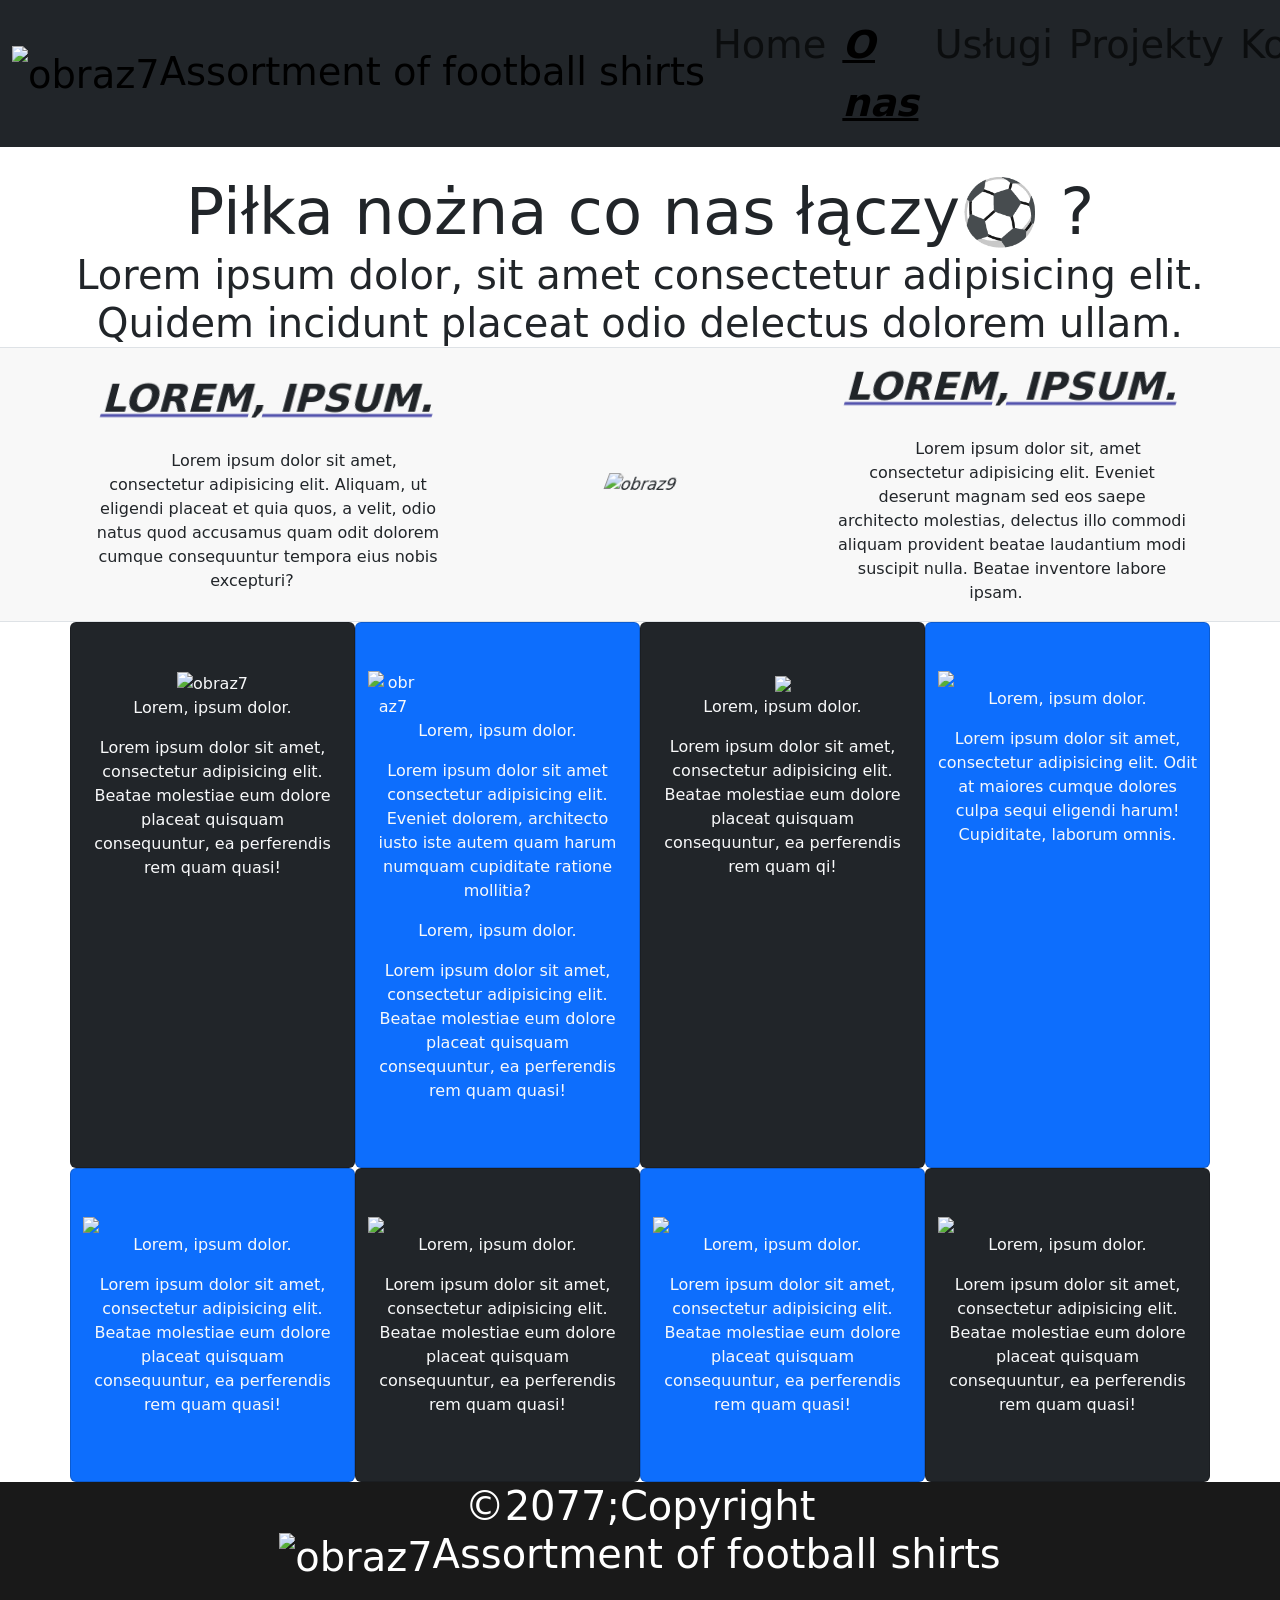
==== index.html @ 415436e8 "Add files via upload" ====
<!DOCTYPE html>
<html lang="en">
<head>
    <meta charset="UTF-8">
    <meta name="viewport" content="width=device-width, initial-scale=1.0">
    <title>Assortment of football shirts - O nas</title>
    <link href="https://cdn.jsdelivr.net/npm/bootstrap@5.3.8/dist/css/bootstrap.min.css" rel="stylesheet" integrity="sha384-sRIl4kxILFvY47J16cr9ZwB07vP4J8+LH7qKQnuqkuIAvNWLzeN8tE5YBujZqJLB" crossorigin="anonymous">
<script src="https://cdn.jsdelivr.net/npm/bootstrap@5.3.8/dist/js/bootstrap.bundle.min.js" integrity="sha384-FKyoEForCGlyvwx9Hj09JcYn3nv7wiPVlz7YYwJrWVcXK/BmnVDxM+D2scQbITxI" crossorigin="anonymous"></script>
    <link rel="stylesheet" href="style.css">
</head>
<body>
  <div class="container-fluid">
       <nav class="navbar navbar-expand-lg bg-dark">
  <div class="container-fluid">
    <a class="navbar-brand" href="#"><div class="Navbar2"><img src=" c:\Users\Antoni\Downloads\vertical-navy-red-football-shirt-svgrepo-com (1).svg" alt="obraz7" class="obraz7" width="50px">Assortment of football shirts</div></a>
    <button class="navbar-toggler" type="button" data-bs-toggle="collapse" data-bs-target="#navbarNav" aria-controls="navbarNav" aria-expanded="false" aria-label="Toggle navigation">
      <span class="navbar-toggler-icon"></span>
    </button>
    <div class="collapse navbar-collapse" id="navbarNav">
      <ul class="navbar-nav ms-auto">
        <li class="nav-item">
          <a class="nav-link" href="index13.html"><div>Home</div></a>
        </li>
        <li class="nav-item">
          <a class="nav-link active" style="text-decoration: underline;" href="index.html"><i><strong>O nas</strong></i></a>
        </li>
        <li class="nav-item">
          <a class="nav-link" href="index3.html">Usługi</a>
        </li>
        <li class="nav-item">
          <a class="nav-link" href="index4.html">Projekty</a>
        </li>
        <li class="nav-item">
          <a class="nav-link" href="index5.html">Kontakt</a>
        </li>
      </ul>
    </div>
  </div>
</nav>
</div>
<img src="c:\Users\Antoni\Downloads\stux-football-1419954.jpg" alt="obraz8" class="obraz8">
<div class="display-3 tekst3 text-center">Piłka nożna co nas łączy⚽ ?</div>
<div class="display-6 text-center">Lorem ipsum dolor, sit amet consectetur adipisicing elit.<br> Quidem incidunt placeat odio delectus dolorem ullam.</div>

<div class="siema9 siema9-shadow border-top border-bottom justify-content-center align-items-center">
<div class="container">
  <div class="row m-0 justify-content-center text-center align-items-center">
    <div class="col-lg-4 col-md-3 siema9-text-left">
      <h3>Lorem, ipsum.</h3>
      <span class="span2">Lorem ipsum dolor sit amet, consectetur adipisicing elit. Aliquam, ut eligendi placeat et quia quos, a velit, odio natus quod accusamus quam odit dolorem cumque consequuntur tempora eius nobis excepturi?</span>
    </div>
    <div class="col-lg-4 col-md-3 d-none d-lg-block siema9-img-center justify-content-center">
      <img src="https://matchdaytrip.pl/wp-content/uploads/2023/09/psg-stadion-2-scaled.jpg" alt="obraz9" class="obraz9">
    </div>
    <div class="col-lg-4 col-md-3 d-block d-lg-none" width="300px">
      <img src="https://www.gamereactor.pl/media/19/parishasntheld_4471973b.jpg" alt="obraz10" class="obraz10">
    </div>
    <div class="col-lg-4 col-md-3 siema9-text-right text-center">
      <p><h3>Lorem, ipsum.</h3><p>
        <span class="span2">Lorem ipsum dolor sit, amet consectetur adipisicing elit. Eveniet deserunt magnam sed eos saepe architecto molestias, delectus illo commodi aliquam provident beatae laudantium modi suscipit nulla. Beatae inventore labore ipsam.</span>
      </div>
  </div>
</div>
</div>
<section>
  <div class="container">
    <div class="row">

    </div>
  </div>
</section>
<div class="container">
  <div class="row">
    <div class="card col-lg-3 py-5 bg-dark text-light text-center">
      <div>
        <img src=" c:\Users\Antoni\Downloads\vertical-navy-red-football-shirt-svgrepo-com (1).svg" alt="obraz7" class="obraz7" width="50px">
        <p>Lorem, ipsum dolor.</p>
        <p>Lorem ipsum dolor sit amet, consectetur adipisicing elit. Beatae molestiae eum dolore placeat quisquam consequuntur, ea perferendis rem quam quasi!</p>   
      </div>
    </div>
    <div class="card col-lg-3 py-5 bg-primary text-light text-center">
<img src="c:\Users\Antoni\Downloads\world-cup-svgrepo-com.svg" alt="obraz7" style="width: 50px;" class="obraz7">
      <p>Lorem, ipsum dolor.</p>
      <p>Lorem ipsum dolor sit amet consectetur adipisicing elit. Eveniet dolorem, architecto iusto iste autem quam harum numquam cupiditate ratione mollitia?</p>
      <div>
        <p>Lorem, ipsum dolor.</p>
        <p>Lorem ipsum dolor sit amet, consectetur adipisicing elit. Beatae molestiae eum dolore placeat quisquam consequuntur, ea perferendis rem quam quasi!   
        </p>
      </div>
    </div>
    <div class="card col-lg-3 py-5 bg-dark text-light text-center">
      <div>
        <img src="c:\Users\Antoni\Downloads\football-winner-svgrepo-com.svg" style="width:50px;">
        <p>Lorem, ipsum dolor.</p>
        <p>Lorem ipsum dolor sit amet, consectetur adipisicing elit. Beatae molestiae eum dolore placeat quisquam consequuntur, ea perferendis rem quam qi!</p>
      </div>
    </div>
    <div class="card col-lg-3 py-5 bg-primary text-light text-center">
      <img src="c:\Users\Antoni\Downloads\fifa-svgrepo-com.svg" style="width:50px;">
      <p>Lorem, ipsum dolor.</p>
      <p>Lorem ipsum dolor sit amet, consectetur adipisicing elit. Odit at maiores cumque dolores culpa sequi eligendi harum! Cupiditate, laborum omnis.</p>
  </div>
<div class="container">
  <div class="row">
    <div class="card col-lg-3 py-5 bg-primary text-light text-center">
      <img src="c:\Users\Antoni\Downloads\football-player-spain-svgrepo-com.svg" style="width:50px;">
      <p>Lorem, ipsum dolor.</p>
      <div><p>Lorem ipsum dolor sit amet, consectetur adipisicing elit. Beatae molestiae eum dolore placeat quisquam consequuntur, ea perferendis rem quam quasi!</p>
          </div>
      </div>
      <div class="card col-lg-3 py-5 bg-dark text-light text-center">
        <img src="c:\Users\Antoni\Downloads\football-jersey-player-shorts-soccer-svgrepo-com.svg" class="obraz7" style="width:50px">
        <p>Lorem, ipsum dolor.</p>
        <div>
          <p>Lorem ipsum dolor sit amet, consectetur adipisicing elit. Beatae molestiae eum dolore placeat quisquam consequuntur, ea perferendis rem quam quasi!</p>
          </div>
      </div>
      <div class="card col-lg-3 py-5 bg-primary text-light text-center">
        <img src="c:\Users\Antoni\Downloads\football-shoe-soccer-sport-sports-svgrepo-com.svg" class="obraz7" style="width:50px;">
        <p>Lorem, ipsum dolor.</p>
        <div>
          <p>Lorem ipsum dolor sit amet, consectetur adipisicing elit. Beatae molestiae eum dolore placeat quisquam consequuntur, ea perferendis rem quam quasi!</p>
          </div>
      </div>
      <div class="card col-lg-3 py-5 bg-dark text-center text-light">
        <img src="c:\Users\Antoni\Downloads\football-game-gloves-soccer-sports-svgrepo-com.svg" class="obraz7" style="width:50px">
        <p>Lorem, ipsum dolor.</p>
        <div>
          <p>Lorem ipsum dolor sit amet, consectetur adipisicing elit. Beatae molestiae eum dolore placeat quisquam consequuntur, ea perferendis rem quam quasi!</p>
          </div>
      </div>
</div>
</div>
</div>
  
</div>
<div class="container4 text-center">
  <div class="div4 display-6 text-center">&copy;2077;Copyright<br>
    <img src=" c:\Users\Antoni\Downloads\vertical-navy-red-football-shirt-svgrepo-com (1).svg" alt="obraz7" class="obraz7" width="50px">Assortment of football shirts
  </div>
</div>
</div>
</section>
</body>
</html>
---- style.css ----
* {
    padding: 0;
    margin: 0;
    box-sizing: border-box;
}
.hero-shadow {
    position: absolute;
    top:0;
    width: 100%;;
    height: 100%;;
    z-index:-1;
background: rgba(0,0,0,.6);
}
.navbar {
    font-size: 2.4rem;
    width: 100%;
    position: fixed;
    left:0px;
    z-index:10;
}
.Navbar2 {
    font-size: 2.4rem;
}
.obraz1 {
    position: relative;
    width:50px;
    left:0px;
    text-align: center;
}
.tekst1 {
    position: absolute;
    left:60px;
}
.carousel-item {
    height:600px;
    width: 100%;
    background-size: cover;
    background-position: center;
}
.carousel-img-one {
    background-image: url("newunion_org-jersey-5457156_1920 (2).jpg");
}
.carousel-img-two {
    background-image: url("newunion_org-jersey-5457146_1920.jpg");
}
.carousel-img-three {
    background-image: url("newunion_org-jersey-5457183_1920 (1).jpg");
}
@media(max-width:1200px){
    .obraz1{
        position: absolute;
        top:-20px;
        left:360px;
        z-index:2;
    }
     .navbar {
        font-size: 2rem;
    }
    .tekst1 {
        font-size: 1rem;
        position: absolute;
        right:50px;
        padding:50px;
    }
    .hero-shadow {
    position: absolute;
    top:0;
    left:-56px;
    width:100vw;
    height:100vh;
background: rgba(0,0,0,.6);
    }
.Navbar2{
    font-size: 1.4rem;
}
}
.container1 {
    
    height:300px;
    display: flex;
    flex-direction: column;
    flex: content;
}
.container2 {
    background-image: url("assy-european-football-championship-1420475.jpg");
}
.obraz5 {
    width: 100%;
    height:40vw;
    background-size: cover;
    background-position: center;
}
.obraz6 {
    width:400px;
    display: flex;
    justify-content: end;
    align-items: end;
    position: relative;
    top: 0vh;
    left: 0%;;
}
.tekst2 {
    position: relative;
    top:-20vh;
    color:white;
}
.container4 {
    width: 100vw;
    height:200px;
    background: rgba(0,0,0,.9);
    color:white;
    position: relative;

}
@media(min-width:1200px){
   .obraz6 {
    width:400px;
    display: flex;
    justify-content: end;
    align-items: end;
    position: relative;
    top: -40vh;
    left: 90%;;
    
   }
}
.obraz8 {
    width: 100%;
    height:700px;
    background-size: cover;
    background-position: center;
    margin-bottom: 150px;
}
.obraz9 {
    width: 300px;
    transform: skew(-20deg);
    filter: blur(.45px)
    ;
}
.obraz10 {
    width:300px;
 transform: skew(-20deg);
    filter: blur(.45px)
}
.siema9 {
    background: rgb(248,248,248);
}
h3{
    padding-bottom: 0.5em;
    font-size:2.4rem;
    font-weight: bold;
    text-decoration:underline #008a;
    text-transform: uppercase;
    transform: skew(-15deg);
    filter: blur(.35px);
}

.span2 {
    padding: 2em;
    transform: skew(-30deg);
    filter: blur(.45px);
}
.row1 {
    width:300px;
    height:200px;

}

.container9{
    background-image: url(../../../Downloads/affa936e2712ac34d916ccdba2f9.jpeg);
    width: 100%;
    height:500px;
    background-size: cover;
    background-position: top;
}
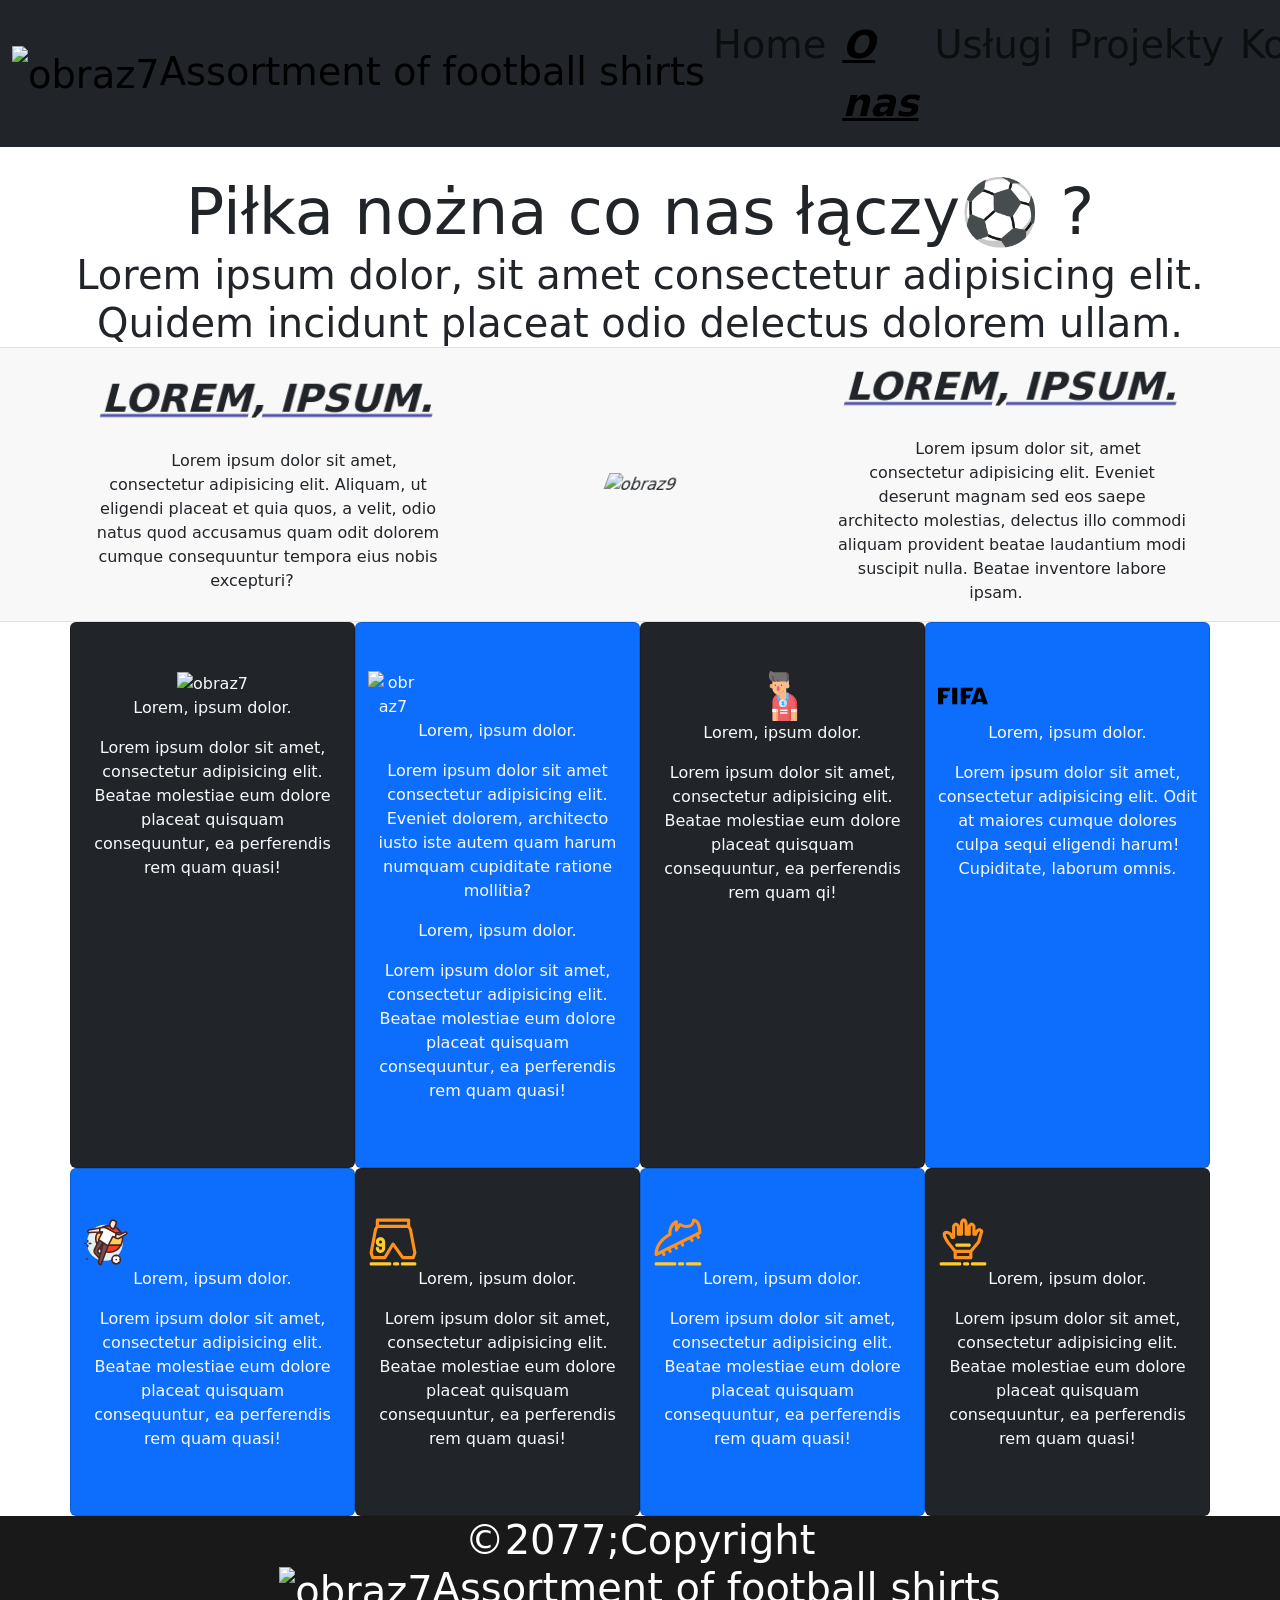
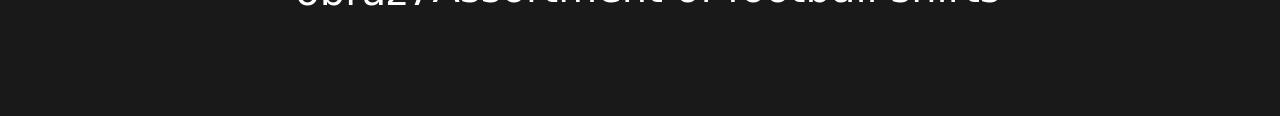
==== commit 3204fe01: "Update index.html" ====
--- a/index.html
+++ b/index.html
@@ -12,7 +12,7 @@
   <div class="container-fluid">
        <nav class="navbar navbar-expand-lg bg-dark">
   <div class="container-fluid">
-    <a class="navbar-brand" href="#"><div class="Navbar2"><img src=" c:\Users\Antoni\Downloads\vertical-navy-red-football-shirt-svgrepo-com (1).svg" alt="obraz7" class="obraz7" width="50px">Assortment of football shirts</div></a>
+    <a class="navbar-brand" href="#"><div class="Navbar2"><img src="vertical-navy-red-football-shirt-svgrepo-com (1).svg" alt="obraz7" class="obraz7" width="50px">Assortment of football shirts</div></a>
     <button class="navbar-toggler" type="button" data-bs-toggle="collapse" data-bs-target="#navbarNav" aria-controls="navbarNav" aria-expanded="false" aria-label="Toggle navigation">
       <span class="navbar-toggler-icon"></span>
     </button>
@@ -38,7 +38,7 @@
   </div>
 </nav>
 </div>
-<img src="c:\Users\Antoni\Downloads\stux-football-1419954.jpg" alt="obraz8" class="obraz8">
+<img src="stux-football-1419954.jpg" alt="obraz8" class="obraz8">
 <div class="display-3 tekst3 text-center">Piłka nożna co nas łączy⚽ ?</div>
 <div class="display-6 text-center">Lorem ipsum dolor, sit amet consectetur adipisicing elit.<br> Quidem incidunt placeat odio delectus dolorem ullam.</div>
 
@@ -73,13 +73,13 @@
   <div class="row">
     <div class="card col-lg-3 py-5 bg-dark text-light text-center">
       <div>
-        <img src=" c:\Users\Antoni\Downloads\vertical-navy-red-football-shirt-svgrepo-com (1).svg" alt="obraz7" class="obraz7" width="50px">
+        <img src="vertical-navy-red-football-shirt-svgrepo-com (1).svg" alt="obraz7" class="obraz7" width="50px">
         <p>Lorem, ipsum dolor.</p>
         <p>Lorem ipsum dolor sit amet, consectetur adipisicing elit. Beatae molestiae eum dolore placeat quisquam consequuntur, ea perferendis rem quam quasi!</p>   
       </div>
     </div>
     <div class="card col-lg-3 py-5 bg-primary text-light text-center">
-<img src="c:\Users\Antoni\Downloads\world-cup-svgrepo-com.svg" alt="obraz7" style="width: 50px;" class="obraz7">
+<img src="world-cup-svgrepo-com.svg" alt="obraz7" style="width: 50px;" class="obraz7">
       <p>Lorem, ipsum dolor.</p>
       <p>Lorem ipsum dolor sit amet consectetur adipisicing elit. Eveniet dolorem, architecto iusto iste autem quam harum numquam cupiditate ratione mollitia?</p>
       <div>
@@ -90,40 +90,40 @@
     </div>
     <div class="card col-lg-3 py-5 bg-dark text-light text-center">
       <div>
-        <img src="c:\Users\Antoni\Downloads\football-winner-svgrepo-com.svg" style="width:50px;">
+        <img src="football-winner-svgrepo-com.svg" style="width:50px;">
         <p>Lorem, ipsum dolor.</p>
         <p>Lorem ipsum dolor sit amet, consectetur adipisicing elit. Beatae molestiae eum dolore placeat quisquam consequuntur, ea perferendis rem quam qi!</p>
       </div>
     </div>
     <div class="card col-lg-3 py-5 bg-primary text-light text-center">
-      <img src="c:\Users\Antoni\Downloads\fifa-svgrepo-com.svg" style="width:50px;">
+      <img src="fifa-svgrepo-com.svg" style="width:50px;">
       <p>Lorem, ipsum dolor.</p>
       <p>Lorem ipsum dolor sit amet, consectetur adipisicing elit. Odit at maiores cumque dolores culpa sequi eligendi harum! Cupiditate, laborum omnis.</p>
   </div>
 <div class="container">
   <div class="row">
     <div class="card col-lg-3 py-5 bg-primary text-light text-center">
-      <img src="c:\Users\Antoni\Downloads\football-player-spain-svgrepo-com.svg" style="width:50px;">
+      <img src="football-player-spain-svgrepo-com.svg" style="width:50px;">
       <p>Lorem, ipsum dolor.</p>
       <div><p>Lorem ipsum dolor sit amet, consectetur adipisicing elit. Beatae molestiae eum dolore placeat quisquam consequuntur, ea perferendis rem quam quasi!</p>
           </div>
       </div>
       <div class="card col-lg-3 py-5 bg-dark text-light text-center">
-        <img src="c:\Users\Antoni\Downloads\football-jersey-player-shorts-soccer-svgrepo-com.svg" class="obraz7" style="width:50px">
+        <img src="football-jersey-player-shorts-soccer-svgrepo-com.svg" class="obraz7" style="width:50px">
         <p>Lorem, ipsum dolor.</p>
         <div>
           <p>Lorem ipsum dolor sit amet, consectetur adipisicing elit. Beatae molestiae eum dolore placeat quisquam consequuntur, ea perferendis rem quam quasi!</p>
           </div>
       </div>
       <div class="card col-lg-3 py-5 bg-primary text-light text-center">
-        <img src="c:\Users\Antoni\Downloads\football-shoe-soccer-sport-sports-svgrepo-com.svg" class="obraz7" style="width:50px;">
+        <img src="football-shoe-soccer-sport-sports-svgrepo-com.svg" class="obraz7" style="width:50px;">
         <p>Lorem, ipsum dolor.</p>
         <div>
           <p>Lorem ipsum dolor sit amet, consectetur adipisicing elit. Beatae molestiae eum dolore placeat quisquam consequuntur, ea perferendis rem quam quasi!</p>
           </div>
       </div>
       <div class="card col-lg-3 py-5 bg-dark text-center text-light">
-        <img src="c:\Users\Antoni\Downloads\football-game-gloves-soccer-sports-svgrepo-com.svg" class="obraz7" style="width:50px">
+        <img src="football-game-gloves-soccer-sports-svgrepo-com.svg" class="obraz7" style="width:50px">
         <p>Lorem, ipsum dolor.</p>
         <div>
           <p>Lorem ipsum dolor sit amet, consectetur adipisicing elit. Beatae molestiae eum dolore placeat quisquam consequuntur, ea perferendis rem quam quasi!</p>
@@ -136,10 +136,10 @@
 </div>
 <div class="container4 text-center">
   <div class="div4 display-6 text-center">&copy;2077;Copyright<br>
-    <img src=" c:\Users\Antoni\Downloads\vertical-navy-red-football-shirt-svgrepo-com (1).svg" alt="obraz7" class="obraz7" width="50px">Assortment of football shirts
+    <img src="vertical-navy-red-football-shirt-svgrepo-com (1).svg" alt="obraz7" class="obraz7" width="50px">Assortment of football shirts
   </div>
 </div>
 </div>
 </section>
 </body>
-</html>+</html>
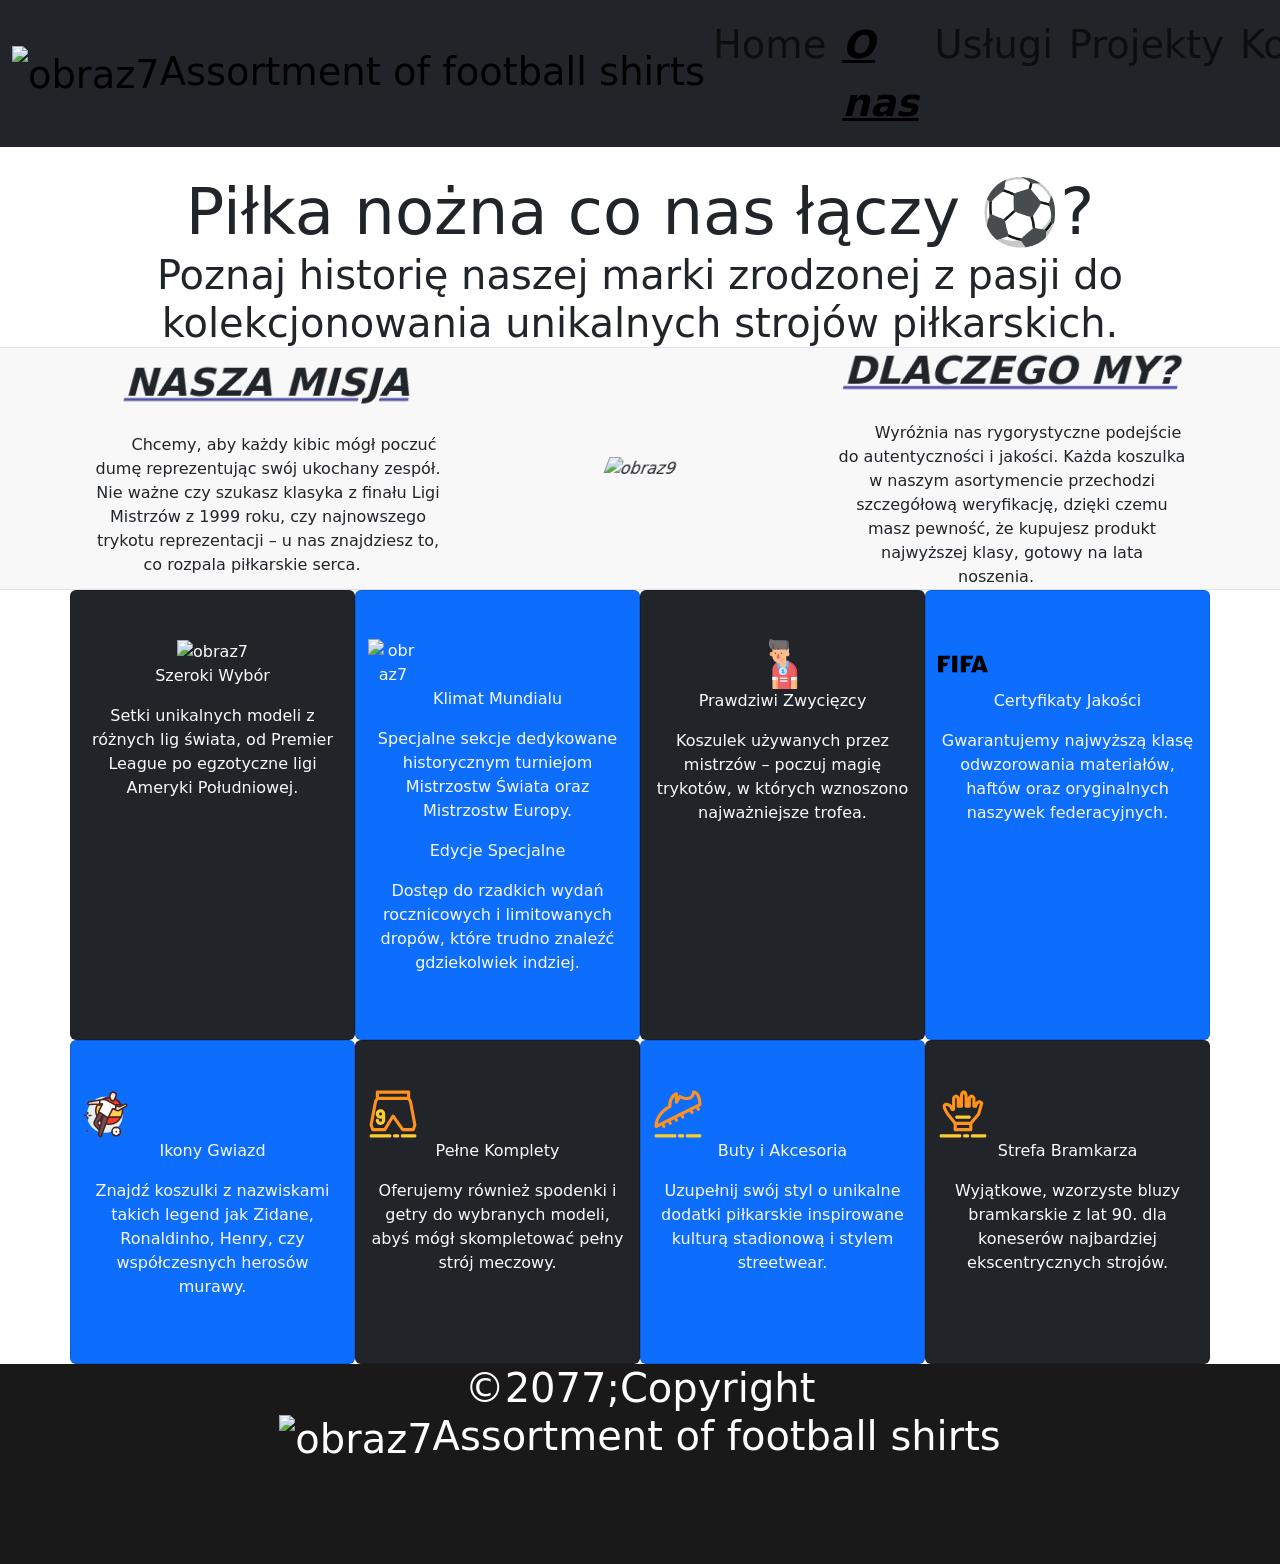
==== commit d6b1d623: "dodawanie2" ====
--- a/index.html
+++ b/index.html
@@ -1,145 +1,143 @@
 <!DOCTYPE html>
-<html lang="en">
+<html lang="pl">
 <head>
     <meta charset="UTF-8">
     <meta name="viewport" content="width=device-width, initial-scale=1.0">
     <title>Assortment of football shirts - O nas</title>
     <link href="https://cdn.jsdelivr.net/npm/bootstrap@5.3.8/dist/css/bootstrap.min.css" rel="stylesheet" integrity="sha384-sRIl4kxILFvY47J16cr9ZwB07vP4J8+LH7qKQnuqkuIAvNWLzeN8tE5YBujZqJLB" crossorigin="anonymous">
-<script src="https://cdn.jsdelivr.net/npm/bootstrap@5.3.8/dist/js/bootstrap.bundle.min.js" integrity="sha384-FKyoEForCGlyvwx9Hj09JcYn3nv7wiPVlz7YYwJrWVcXK/BmnVDxM+D2scQbITxI" crossorigin="anonymous"></script>
+    <script src="https://cdn.jsdelivr.net/npm/bootstrap@5.3.8/dist/js/bootstrap.bundle.min.js" integrity="sha384-FKyoEForCGlyvwx9Hj09JcYn3nv7wiPVlz7YYwJrWVcXK/BmnVDxM+D2scQbITxI" crossorigin="anonymous"></script>
     <link rel="stylesheet" href="style.css">
 </head>
 <body>
   <div class="container-fluid">
-       <nav class="navbar navbar-expand-lg bg-dark">
-  <div class="container-fluid">
-    <a class="navbar-brand" href="#"><div class="Navbar2"><img src="vertical-navy-red-football-shirt-svgrepo-com (1).svg" alt="obraz7" class="obraz7" width="50px">Assortment of football shirts</div></a>
-    <button class="navbar-toggler" type="button" data-bs-toggle="collapse" data-bs-target="#navbarNav" aria-controls="navbarNav" aria-expanded="false" aria-label="Toggle navigation">
-      <span class="navbar-toggler-icon"></span>
-    </button>
-    <div class="collapse navbar-collapse" id="navbarNav">
-      <ul class="navbar-nav ms-auto">
-        <li class="nav-item">
-          <a class="nav-link" href="index13.html"><div>Home</div></a>
-        </li>
-        <li class="nav-item">
-          <a class="nav-link active" style="text-decoration: underline;" href="index.html"><i><strong>O nas</strong></i></a>
-        </li>
-        <li class="nav-item">
-          <a class="nav-link" href="index3.html">Usługi</a>
-        </li>
-        <li class="nav-item">
-          <a class="nav-link" href="index4.html">Projekty</a>
-        </li>
-        <li class="nav-item">
-          <a class="nav-link" href="index5.html">Kontakt</a>
-        </li>
-      </ul>
+    <nav class="navbar navbar-expand-lg bg-dark">
+      <div class="container-fluid">
+        <a class="navbar-brand" href="#">
+          <div class="Navbar2">
+            <img src="vertical-navy-red-football-shirt-svgrepo-com (1).svg" alt="obraz7" class="obraz7" width="50px">Assortment of football shirts
+          </div>
+        </a>
+        <button class="navbar-toggler" type="button" data-bs-toggle="collapse" data-bs-target="#navbarNav" aria-controls="navbarNav" aria-expanded="false" aria-label="Toggle navigation">
+          <span class="navbar-toggler-icon"></span>
+        </button>
+        <div class="collapse navbar-collapse" id="navbarNav">
+          <ul class="navbar-nav ms-auto">
+            <li class="nav-item">
+              <a class="nav-link" href="index13.html"><div>Home</div></a>
+            </li>
+            <li class="nav-item">
+              <a class="nav-link active" style="text-decoration: underline;" href="index.html"><i><strong>O nas</strong></i></a>
+            </li>
+            <li class="nav-item">
+              <a class="nav-link" href="index3.html">Usługi</a>
+            </li>
+            <li class="nav-item">
+              <a class="nav-link" href="index4.html">Projekty</a>
+            </li>
+            <li class="nav-item">
+              <a class="nav-link" href="index5.html">Kontakt</a>
+            </li>
+          </ul>
+        </div>
+      </div>
+    </nav>
+  </div>
+
+  <img src="stux-football-1419954.jpg" alt="obraz8" class="obraz8">
+  <div class="display-3 tekst3 text-center">Piłka nożna co nas łączy ⚽?</div>
+  <div class="display-6 text-center">Poznaj historię naszej marki zrodzonej z pasji do kolekcjonowania unikalnych strojów piłkarskich.</div>
+
+  <div class="siema9 siema9-shadow border-top border-bottom justify-content-center align-items-center">
+    <div class="container">
+      <div class="row m-0 justify-content-center text-center align-items-center">
+        <div class="col-lg-4 col-md-3 siema9-text-left">
+          <h3>Nasza Misja</h3>
+          <span class="span2">Chcemy, aby każdy kibic mógł poczuć dumę reprezentując swój ukochany zespół. Nie ważne czy szukasz klasyka z finału Ligi Mistrzów z 1999 roku, czy najnowszego trykotu reprezentacji – u nas znajdziesz to, co rozpala piłkarskie serca.</span>
+        </div>
+        <div class="col-lg-4 col-md-3 d-none d-lg-block siema9-img-center justify-content-center">
+          <img src="https://matchdaytrip.pl/wp-content/uploads/2023/09/psg-stadion-2-scaled.jpg" alt="obraz9" class="obraz9">
+        </div>
+        <div class="col-lg-4 col-md-3 d-block d-lg-none" style="width: 300px;">
+          <img src="https://www.gamereactor.pl/media/19/parishasntheld_4471973b.jpg" alt="obraz10" class="obraz10">
+        </div>
+        <div class="col-lg-4 col-md-3 siema9-text-right text-center">
+          <h3>Dlaczego My?</h3>
+          <span class="span2">Wyróżnia nas rygorystyczne podejście do autentyczności i jakości. Każda koszulka w naszym asortymencie przechodzi szczegółową weryfikację, dzięki czemu masz pewność, że kupujesz produkt najwyższej klasy, gotowy na lata noszenia.</span>
+        </div>
+      </div>
     </div>
   </div>
-</nav>
-</div>
-<img src="stux-football-1419954.jpg" alt="obraz8" class="obraz8">
-<div class="display-3 tekst3 text-center">Piłka nożna co nas łączy⚽ ?</div>
-<div class="display-6 text-center">Lorem ipsum dolor, sit amet consectetur adipisicing elit.<br> Quidem incidunt placeat odio delectus dolorem ullam.</div>
 
-<div class="siema9 siema9-shadow border-top border-bottom justify-content-center align-items-center">
-<div class="container">
-  <div class="row m-0 justify-content-center text-center align-items-center">
-    <div class="col-lg-4 col-md-3 siema9-text-left">
-      <h3>Lorem, ipsum.</h3>
-      <span class="span2">Lorem ipsum dolor sit amet, consectetur adipisicing elit. Aliquam, ut eligendi placeat et quia quos, a velit, odio natus quod accusamus quam odit dolorem cumque consequuntur tempora eius nobis excepturi?</span>
-    </div>
-    <div class="col-lg-4 col-md-3 d-none d-lg-block siema9-img-center justify-content-center">
-      <img src="https://matchdaytrip.pl/wp-content/uploads/2023/09/psg-stadion-2-scaled.jpg" alt="obraz9" class="obraz9">
-    </div>
-    <div class="col-lg-4 col-md-3 d-block d-lg-none" width="300px">
-      <img src="https://www.gamereactor.pl/media/19/parishasntheld_4471973b.jpg" alt="obraz10" class="obraz10">
-    </div>
-    <div class="col-lg-4 col-md-3 siema9-text-right text-center">
-      <p><h3>Lorem, ipsum.</h3><p>
-        <span class="span2">Lorem ipsum dolor sit, amet consectetur adipisicing elit. Eveniet deserunt magnam sed eos saepe architecto molestias, delectus illo commodi aliquam provident beatae laudantium modi suscipit nulla. Beatae inventore labore ipsam.</span>
-      </div>
-  </div>
-</div>
-</div>
-<section>
   <div class="container">
     <div class="row">
-
+      <div class="card col-lg-3 py-5 bg-dark text-light text-center">
+        <div>
+          <img src="vertical-navy-red-football-shirt-svgrepo-com (1).svg" alt="obraz7" class="obraz7" width="50px">
+          <p>Szeroki Wybór</p>
+          <p>Setki unikalnych modeli z różnych lig świata, od Premier League po egzotyczne ligi Ameryki Południowej.</p>   
+        </div>
+      </div>
+      <div class="card col-lg-3 py-5 bg-primary text-light text-center">
+        <img src="world-cup-svgrepo-com.svg" alt="obraz7" style="width: 50px;" class="obraz7">
+        <p>Klimat Mundialu</p>
+        <p>Specjalne sekcje dedykowane historycznym turniejom Mistrzostw Świata oraz Mistrzostw Europy.</p>
+        <div>
+          <p>Edycje Specjalne</p>
+          <p>Dostęp do rzadkich wydań rocznicowych i limitowanych dropów, które trudno znaleźć gdziekolwiek indziej.</p>
+        </div>
+      </div>
+      <div class="card col-lg-3 py-5 bg-dark text-light text-center">
+        <div>
+          <img src="football-winner-svgrepo-com.svg" style="width:50px;">
+          <p>Prawdziwi Zwycięzcy</p>
+          <p>Koszulek używanych przez mistrzów – poczuj magię trykotów, w których wznoszono najważniejsze trofea.</p>
+        </div>
+      </div>
+      <div class="card col-lg-3 py-5 bg-primary text-light text-center">
+        <img src="fifa-svgrepo-com.svg" style="width:50px;">
+        <p>Certyfikaty Jakości</p>
+        <p>Gwarantujemy najwyższą klasę odwzorowania materiałów, haftów oraz oryginalnych naszywek federacyjnych.</p>
+      </div>
     </div>
   </div>
-</section>
-<div class="container">
-  <div class="row">
-    <div class="card col-lg-3 py-5 bg-dark text-light text-center">
-      <div>
-        <img src="vertical-navy-red-football-shirt-svgrepo-com (1).svg" alt="obraz7" class="obraz7" width="50px">
-        <p>Lorem, ipsum dolor.</p>
-        <p>Lorem ipsum dolor sit amet, consectetur adipisicing elit. Beatae molestiae eum dolore placeat quisquam consequuntur, ea perferendis rem quam quasi!</p>   
-      </div>
-    </div>
-    <div class="card col-lg-3 py-5 bg-primary text-light text-center">
-<img src="world-cup-svgrepo-com.svg" alt="obraz7" style="width: 50px;" class="obraz7">
-      <p>Lorem, ipsum dolor.</p>
-      <p>Lorem ipsum dolor sit amet consectetur adipisicing elit. Eveniet dolorem, architecto iusto iste autem quam harum numquam cupiditate ratione mollitia?</p>
-      <div>
-        <p>Lorem, ipsum dolor.</p>
-        <p>Lorem ipsum dolor sit amet, consectetur adipisicing elit. Beatae molestiae eum dolore placeat quisquam consequuntur, ea perferendis rem quam quasi!   
-        </p>
-      </div>
-    </div>
-    <div class="card col-lg-3 py-5 bg-dark text-light text-center">
-      <div>
-        <img src="football-winner-svgrepo-com.svg" style="width:50px;">
-        <p>Lorem, ipsum dolor.</p>
-        <p>Lorem ipsum dolor sit amet, consectetur adipisicing elit. Beatae molestiae eum dolore placeat quisquam consequuntur, ea perferendis rem quam qi!</p>
-      </div>
-    </div>
-    <div class="card col-lg-3 py-5 bg-primary text-light text-center">
-      <img src="fifa-svgrepo-com.svg" style="width:50px;">
-      <p>Lorem, ipsum dolor.</p>
-      <p>Lorem ipsum dolor sit amet, consectetur adipisicing elit. Odit at maiores cumque dolores culpa sequi eligendi harum! Cupiditate, laborum omnis.</p>
-  </div>
-<div class="container">
-  <div class="row">
-    <div class="card col-lg-3 py-5 bg-primary text-light text-center">
-      <img src="football-player-spain-svgrepo-com.svg" style="width:50px;">
-      <p>Lorem, ipsum dolor.</p>
-      <div><p>Lorem ipsum dolor sit amet, consectetur adipisicing elit. Beatae molestiae eum dolore placeat quisquam consequuntur, ea perferendis rem quam quasi!</p>
-          </div>
+
+  <div class="container">
+    <div class="row">
+      <div class="card col-lg-3 py-5 bg-primary text-light text-center">
+        <img src="football-player-spain-svgrepo-com.svg" style="width:50px;">
+        <p>Ikony Gwiazd</p>
+        <div>
+          <p>Znajdź koszulki z nazwiskami takich legend jak Zidane, Ronaldinho, Henry, czy współczesnych herosów murawy.</p>
+        </div>
       </div>
       <div class="card col-lg-3 py-5 bg-dark text-light text-center">
         <img src="football-jersey-player-shorts-soccer-svgrepo-com.svg" class="obraz7" style="width:50px">
-        <p>Lorem, ipsum dolor.</p>
+        <p>Pełne Komplety</p>
         <div>
-          <p>Lorem ipsum dolor sit amet, consectetur adipisicing elit. Beatae molestiae eum dolore placeat quisquam consequuntur, ea perferendis rem quam quasi!</p>
-          </div>
+          <p>Oferujemy również spodenki i getry do wybranych modeli, abyś mógł skompletować pełny strój meczowy.</p>
+        </div>
       </div>
       <div class="card col-lg-3 py-5 bg-primary text-light text-center">
         <img src="football-shoe-soccer-sport-sports-svgrepo-com.svg" class="obraz7" style="width:50px;">
-        <p>Lorem, ipsum dolor.</p>
+        <p>Buty i Akcesoria</p>
         <div>
-          <p>Lorem ipsum dolor sit amet, consectetur adipisicing elit. Beatae molestiae eum dolore placeat quisquam consequuntur, ea perferendis rem quam quasi!</p>
-          </div>
+          <p>Uzupełnij swój styl o unikalne dodatki piłkarskie inspirowane kulturą stadionową i stylem streetwear.</p>
+        </div>
       </div>
       <div class="card col-lg-3 py-5 bg-dark text-center text-light">
         <img src="football-game-gloves-soccer-sports-svgrepo-com.svg" class="obraz7" style="width:50px">
-        <p>Lorem, ipsum dolor.</p>
+        <p>Strefa Bramkarza</p>
         <div>
-          <p>Lorem ipsum dolor sit amet, consectetur adipisicing elit. Beatae molestiae eum dolore placeat quisquam consequuntur, ea perferendis rem quam quasi!</p>
-          </div>
+          <p>Wyjątkowe, wzorzyste bluzy bramkarskie z lat 90. dla koneserów najbardziej ekscentrycznych strojów.</p>
+        </div>
       </div>
-</div>
-</div>
-</div>
-  
-</div>
-<div class="container4 text-center">
-  <div class="div4 display-6 text-center">&copy;2077;Copyright<br>
-    <img src="vertical-navy-red-football-shirt-svgrepo-com (1).svg" alt="obraz7" class="obraz7" width="50px">Assortment of football shirts
+    </div>
   </div>
-</div>
-</div>
-</section>
+
+  <div class="container4 text-center">
+    <div class="div4 display-6 text-center">&copy;2077;Copyright<br>
+      <img src="vertical-navy-red-football-shirt-svgrepo-com (1).svg" alt="obraz7" class="obraz7" width="50px">Assortment of football shirts
+    </div>
+  </div>
 </body>
-</html>
+</html>
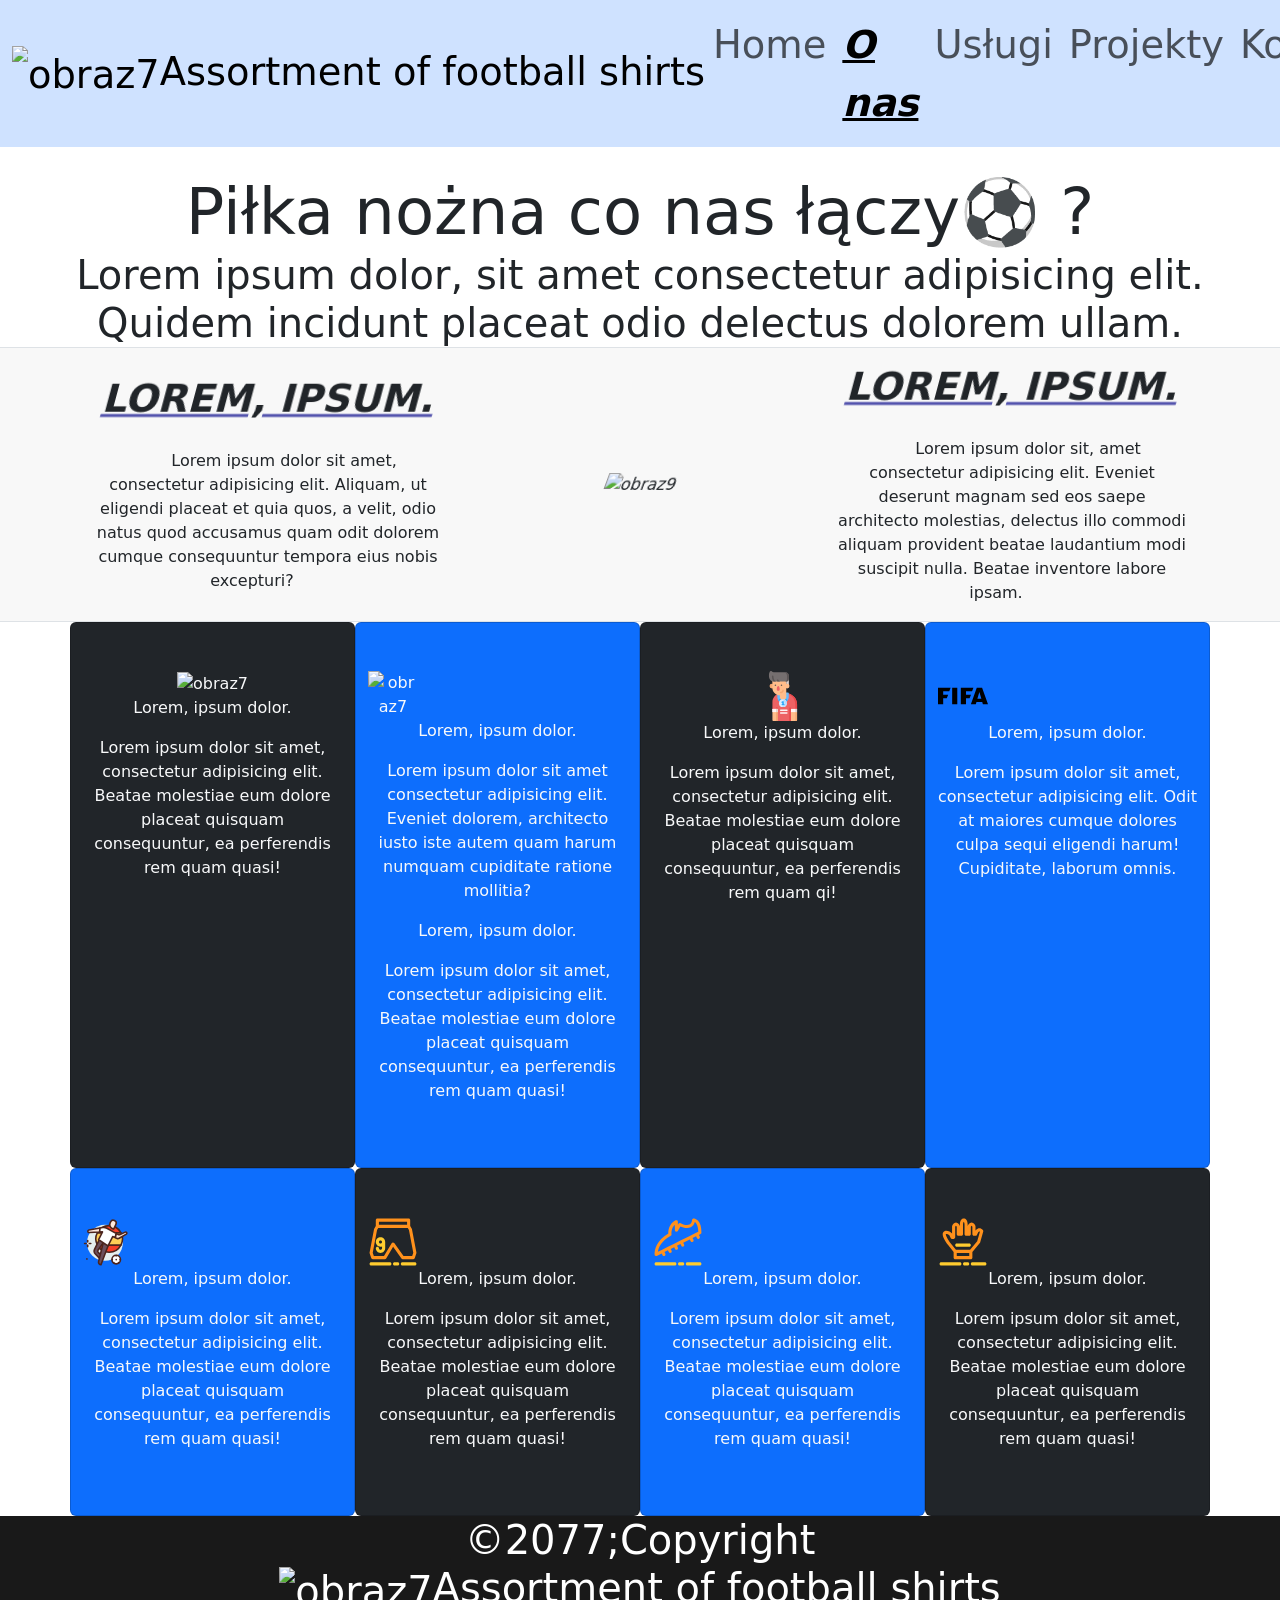
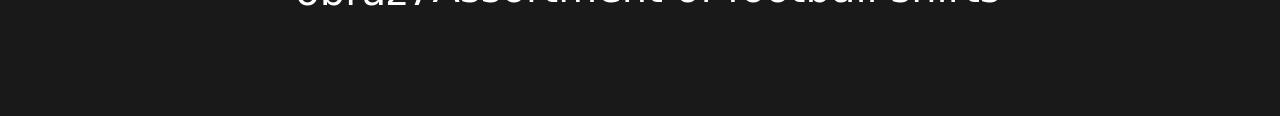
==== commit 4ceb9cee: "Fix HTML formatting and update navbar color" ====
--- a/index.html
+++ b/index.html
@@ -1,143 +1,145 @@
 <!DOCTYPE html>
-<html lang="pl">
+<html lang="en">
 <head>
     <meta charset="UTF-8">
     <meta name="viewport" content="width=device-width, initial-scale=1.0">
     <title>Assortment of football shirts - O nas</title>
     <link href="https://cdn.jsdelivr.net/npm/bootstrap@5.3.8/dist/css/bootstrap.min.css" rel="stylesheet" integrity="sha384-sRIl4kxILFvY47J16cr9ZwB07vP4J8+LH7qKQnuqkuIAvNWLzeN8tE5YBujZqJLB" crossorigin="anonymous">
-    <script src="https://cdn.jsdelivr.net/npm/bootstrap@5.3.8/dist/js/bootstrap.bundle.min.js" integrity="sha384-FKyoEForCGlyvwx9Hj09JcYn3nv7wiPVlz7YYwJrWVcXK/BmnVDxM+D2scQbITxI" crossorigin="anonymous"></script>
+<script src="https://cdn.jsdelivr.net/npm/bootstrap@5.3.8/dist/js/bootstrap.bundle.min.js" integrity="sha384-FKyoEForCGlyvwx9Hj09JcYn3nv7wiPVlz7YYwJrWVcXK/BmnVDxM+D2scQbITxI" crossorigin="anonymous"></script>
     <link rel="stylesheet" href="style.css">
 </head>
 <body>
   <div class="container-fluid">
-    <nav class="navbar navbar-expand-lg bg-dark">
-      <div class="container-fluid">
-        <a class="navbar-brand" href="#">
-          <div class="Navbar2">
-            <img src="vertical-navy-red-football-shirt-svgrepo-com (1).svg" alt="obraz7" class="obraz7" width="50px">Assortment of football shirts
-          </div>
-        </a>
-        <button class="navbar-toggler" type="button" data-bs-toggle="collapse" data-bs-target="#navbarNav" aria-controls="navbarNav" aria-expanded="false" aria-label="Toggle navigation">
-          <span class="navbar-toggler-icon"></span>
-        </button>
-        <div class="collapse navbar-collapse" id="navbarNav">
-          <ul class="navbar-nav ms-auto">
-            <li class="nav-item">
-              <a class="nav-link" href="index13.html"><div>Home</div></a>
-            </li>
-            <li class="nav-item">
-              <a class="nav-link active" style="text-decoration: underline;" href="index.html"><i><strong>O nas</strong></i></a>
-            </li>
-            <li class="nav-item">
-              <a class="nav-link" href="index3.html">Usługi</a>
-            </li>
-            <li class="nav-item">
-              <a class="nav-link" href="index4.html">Projekty</a>
-            </li>
-            <li class="nav-item">
-              <a class="nav-link" href="index5.html">Kontakt</a>
-            </li>
-          </ul>
-        </div>
+       <nav class="navbar navbar-expand-lg bg-primary-subtle">
+  <div class="container-fluid">
+    <a class="navbar-brand" href="#"><div class="Navbar2"><img src="vertical-navy-red-football-shirt-svgrepo-com (1).svg" alt="obraz7" class="obraz7" width="50px">Assortment of football shirts</div></a>
+    <button class="navbar-toggler" type="button" data-bs-toggle="collapse" data-bs-target="#navbarNav" aria-controls="navbarNav" aria-expanded="false" aria-label="Toggle navigation">
+      <span class="navbar-toggler-icon"></span>
+    </button>
+    <div class="collapse navbar-collapse" id="navbarNav">
+      <ul class="navbar-nav ms-auto">
+        <li class="nav-item">
+          <a class="nav-link" href="index13.html"><div>Home</div></a>
+        </li>
+        <li class="nav-item">
+          <a class="nav-link active" style="text-decoration: underline;" href="index.html"><i><strong>O nas</strong></i></a>
+        </li>
+        <li class="nav-item">
+          <a class="nav-link" href="index3.html">Usługi</a>
+        </li>
+        <li class="nav-item">
+          <a class="nav-link" href="index4.html">Projekty</a>
+        </li>
+        <li class="nav-item">
+          <a class="nav-link" href="index5.html">Kontakt</a>
+        </li>
+      </ul>
+    </div>
+  </div>
+</nav>
+</div>
+<img src="stux-football-1419954.jpg" alt="obraz8" class="obraz8">
+<div class="display-3 tekst3 text-center">Piłka nożna co nas łączy⚽ ?</div>
+<div class="display-6 text-center">Lorem ipsum dolor, sit amet consectetur adipisicing elit.<br> Quidem incidunt placeat odio delectus dolorem ullam.</div>
+
+<div class="siema9 siema9-shadow border-top border-bottom justify-content-center align-items-center">
+<div class="container">
+  <div class="row m-0 justify-content-center text-center align-items-center">
+    <div class="col-lg-4 col-md-3 siema9-text-left">
+      <h3>Lorem, ipsum.</h3>
+      <span class="span2">Lorem ipsum dolor sit amet, consectetur adipisicing elit. Aliquam, ut eligendi placeat et quia quos, a velit, odio natus quod accusamus quam odit dolorem cumque consequuntur tempora eius nobis excepturi?</span>
+    </div>
+    <div class="col-lg-4 col-md-3 d-none d-lg-block siema9-img-center justify-content-center">
+      <img src="https://matchdaytrip.pl/wp-content/uploads/2023/09/psg-stadion-2-scaled.jpg" alt="obraz9" class="obraz9">
+    </div>
+    <div class="col-lg-4 col-md-3 d-block d-lg-none" width="300px">
+      <img src="https://www.gamereactor.pl/media/19/parishasntheld_4471973b.jpg" alt="obraz10" class="obraz10">
+    </div>
+    <div class="col-lg-4 col-md-3 siema9-text-right text-center">
+      <p><h3>Lorem, ipsum.</h3><p>
+        <span class="span2">Lorem ipsum dolor sit, amet consectetur adipisicing elit. Eveniet deserunt magnam sed eos saepe architecto molestias, delectus illo commodi aliquam provident beatae laudantium modi suscipit nulla. Beatae inventore labore ipsam.</span>
       </div>
-    </nav>
   </div>
+</div>
+</div>
+<section>
+  <div class="container">
+    <div class="row">
 
-  <img src="stux-football-1419954.jpg" alt="obraz8" class="obraz8">
-  <div class="display-3 tekst3 text-center">Piłka nożna co nas łączy ⚽?</div>
-  <div class="display-6 text-center">Poznaj historię naszej marki zrodzonej z pasji do kolekcjonowania unikalnych strojów piłkarskich.</div>
-
-  <div class="siema9 siema9-shadow border-top border-bottom justify-content-center align-items-center">
-    <div class="container">
-      <div class="row m-0 justify-content-center text-center align-items-center">
-        <div class="col-lg-4 col-md-3 siema9-text-left">
-          <h3>Nasza Misja</h3>
-          <span class="span2">Chcemy, aby każdy kibic mógł poczuć dumę reprezentując swój ukochany zespół. Nie ważne czy szukasz klasyka z finału Ligi Mistrzów z 1999 roku, czy najnowszego trykotu reprezentacji – u nas znajdziesz to, co rozpala piłkarskie serca.</span>
-        </div>
-        <div class="col-lg-4 col-md-3 d-none d-lg-block siema9-img-center justify-content-center">
-          <img src="https://matchdaytrip.pl/wp-content/uploads/2023/09/psg-stadion-2-scaled.jpg" alt="obraz9" class="obraz9">
-        </div>
-        <div class="col-lg-4 col-md-3 d-block d-lg-none" style="width: 300px;">
-          <img src="https://www.gamereactor.pl/media/19/parishasntheld_4471973b.jpg" alt="obraz10" class="obraz10">
-        </div>
-        <div class="col-lg-4 col-md-3 siema9-text-right text-center">
-          <h3>Dlaczego My?</h3>
-          <span class="span2">Wyróżnia nas rygorystyczne podejście do autentyczności i jakości. Każda koszulka w naszym asortymencie przechodzi szczegółową weryfikację, dzięki czemu masz pewność, że kupujesz produkt najwyższej klasy, gotowy na lata noszenia.</span>
-        </div>
+    </div>
+  </div>
+</section>
+<div class="container">
+  <div class="row">
+    <div class="card col-lg-3 py-5 bg-dark text-light text-center">
+      <div>
+        <img src="vertical-navy-red-football-shirt-svgrepo-com (1).svg" alt="obraz7" class="obraz7" width="50px">
+        <p>Lorem, ipsum dolor.</p>
+        <p>Lorem ipsum dolor sit amet, consectetur adipisicing elit. Beatae molestiae eum dolore placeat quisquam consequuntur, ea perferendis rem quam quasi!</p>   
       </div>
     </div>
-  </div>
-
-  <div class="container">
-    <div class="row">
-      <div class="card col-lg-3 py-5 bg-dark text-light text-center">
-        <div>
-          <img src="vertical-navy-red-football-shirt-svgrepo-com (1).svg" alt="obraz7" class="obraz7" width="50px">
-          <p>Szeroki Wybór</p>
-          <p>Setki unikalnych modeli z różnych lig świata, od Premier League po egzotyczne ligi Ameryki Południowej.</p>   
-        </div>
-      </div>
-      <div class="card col-lg-3 py-5 bg-primary text-light text-center">
-        <img src="world-cup-svgrepo-com.svg" alt="obraz7" style="width: 50px;" class="obraz7">
-        <p>Klimat Mundialu</p>
-        <p>Specjalne sekcje dedykowane historycznym turniejom Mistrzostw Świata oraz Mistrzostw Europy.</p>
-        <div>
-          <p>Edycje Specjalne</p>
-          <p>Dostęp do rzadkich wydań rocznicowych i limitowanych dropów, które trudno znaleźć gdziekolwiek indziej.</p>
-        </div>
-      </div>
-      <div class="card col-lg-3 py-5 bg-dark text-light text-center">
-        <div>
-          <img src="football-winner-svgrepo-com.svg" style="width:50px;">
-          <p>Prawdziwi Zwycięzcy</p>
-          <p>Koszulek używanych przez mistrzów – poczuj magię trykotów, w których wznoszono najważniejsze trofea.</p>
-        </div>
-      </div>
-      <div class="card col-lg-3 py-5 bg-primary text-light text-center">
-        <img src="fifa-svgrepo-com.svg" style="width:50px;">
-        <p>Certyfikaty Jakości</p>
-        <p>Gwarantujemy najwyższą klasę odwzorowania materiałów, haftów oraz oryginalnych naszywek federacyjnych.</p>
+    <div class="card col-lg-3 py-5 bg-primary text-light text-center">
+<img src="world-cup-svgrepo-com.svg" alt="obraz7" style="width: 50px;" class="obraz7">
+      <p>Lorem, ipsum dolor.</p>
+      <p>Lorem ipsum dolor sit amet consectetur adipisicing elit. Eveniet dolorem, architecto iusto iste autem quam harum numquam cupiditate ratione mollitia?</p>
+      <div>
+        <p>Lorem, ipsum dolor.</p>
+        <p>Lorem ipsum dolor sit amet, consectetur adipisicing elit. Beatae molestiae eum dolore placeat quisquam consequuntur, ea perferendis rem quam quasi!   
+        </p>
       </div>
     </div>
+    <div class="card col-lg-3 py-5 bg-dark text-light text-center">
+      <div>
+        <img src="football-winner-svgrepo-com.svg" style="width:50px;">
+        <p>Lorem, ipsum dolor.</p>
+        <p>Lorem ipsum dolor sit amet, consectetur adipisicing elit. Beatae molestiae eum dolore placeat quisquam consequuntur, ea perferendis rem quam qi!</p>
+      </div>
+    </div>
+    <div class="card col-lg-3 py-5 bg-primary text-light text-center">
+      <img src="fifa-svgrepo-com.svg" style="width:50px;">
+      <p>Lorem, ipsum dolor.</p>
+      <p>Lorem ipsum dolor sit amet, consectetur adipisicing elit. Odit at maiores cumque dolores culpa sequi eligendi harum! Cupiditate, laborum omnis.</p>
   </div>
-
-  <div class="container">
-    <div class="row">
-      <div class="card col-lg-3 py-5 bg-primary text-light text-center">
-        <img src="football-player-spain-svgrepo-com.svg" style="width:50px;">
-        <p>Ikony Gwiazd</p>
-        <div>
-          <p>Znajdź koszulki z nazwiskami takich legend jak Zidane, Ronaldinho, Henry, czy współczesnych herosów murawy.</p>
-        </div>
+<div class="container">
+  <div class="row">
+    <div class="card col-lg-3 py-5 bg-primary text-light text-center">
+      <img src="football-player-spain-svgrepo-com.svg" style="width:50px;">
+      <p>Lorem, ipsum dolor.</p>
+      <div><p>Lorem ipsum dolor sit amet, consectetur adipisicing elit. Beatae molestiae eum dolore placeat quisquam consequuntur, ea perferendis rem quam quasi!</p>
+          </div>
       </div>
       <div class="card col-lg-3 py-5 bg-dark text-light text-center">
         <img src="football-jersey-player-shorts-soccer-svgrepo-com.svg" class="obraz7" style="width:50px">
-        <p>Pełne Komplety</p>
+        <p>Lorem, ipsum dolor.</p>
         <div>
-          <p>Oferujemy również spodenki i getry do wybranych modeli, abyś mógł skompletować pełny strój meczowy.</p>
-        </div>
+          <p>Lorem ipsum dolor sit amet, consectetur adipisicing elit. Beatae molestiae eum dolore placeat quisquam consequuntur, ea perferendis rem quam quasi!</p>
+          </div>
       </div>
       <div class="card col-lg-3 py-5 bg-primary text-light text-center">
         <img src="football-shoe-soccer-sport-sports-svgrepo-com.svg" class="obraz7" style="width:50px;">
-        <p>Buty i Akcesoria</p>
+        <p>Lorem, ipsum dolor.</p>
         <div>
-          <p>Uzupełnij swój styl o unikalne dodatki piłkarskie inspirowane kulturą stadionową i stylem streetwear.</p>
-        </div>
+          <p>Lorem ipsum dolor sit amet, consectetur adipisicing elit. Beatae molestiae eum dolore placeat quisquam consequuntur, ea perferendis rem quam quasi!</p>
+          </div>
       </div>
       <div class="card col-lg-3 py-5 bg-dark text-center text-light">
         <img src="football-game-gloves-soccer-sports-svgrepo-com.svg" class="obraz7" style="width:50px">
-        <p>Strefa Bramkarza</p>
+        <p>Lorem, ipsum dolor.</p>
         <div>
-          <p>Wyjątkowe, wzorzyste bluzy bramkarskie z lat 90. dla koneserów najbardziej ekscentrycznych strojów.</p>
-        </div>
+          <p>Lorem ipsum dolor sit amet, consectetur adipisicing elit. Beatae molestiae eum dolore placeat quisquam consequuntur, ea perferendis rem quam quasi!</p>
+          </div>
       </div>
-    </div>
+</div>
+</div>
+</div>
+  
+</div>
+<div class="container4 text-center">
+  <div class="div4 display-6 text-center">&copy;2077;Copyright<br>
+    <img src="vertical-navy-red-football-shirt-svgrepo-com (1).svg" alt="obraz7" class="obraz7" width="50px">Assortment of football shirts
   </div>
-
-  <div class="container4 text-center">
-    <div class="div4 display-6 text-center">&copy;2077;Copyright<br>
-      <img src="vertical-navy-red-football-shirt-svgrepo-com (1).svg" alt="obraz7" class="obraz7" width="50px">Assortment of football shirts
-    </div>
-  </div>
+</div>
+</div>
+</section>
 </body>
-</html>+</html>
--- a/style.css
+++ b/style.css
@@ -167,7 +167,7 @@
 }
 
 .container9{
-    background-image: url(../../../Downloads/affa936e2712ac34d916ccdba2f9.jpeg);
+    background-image: url(affa936e2712ac34d916ccdba2f9.jpeg);
     width: 100%;
     height:500px;
     background-size: cover;
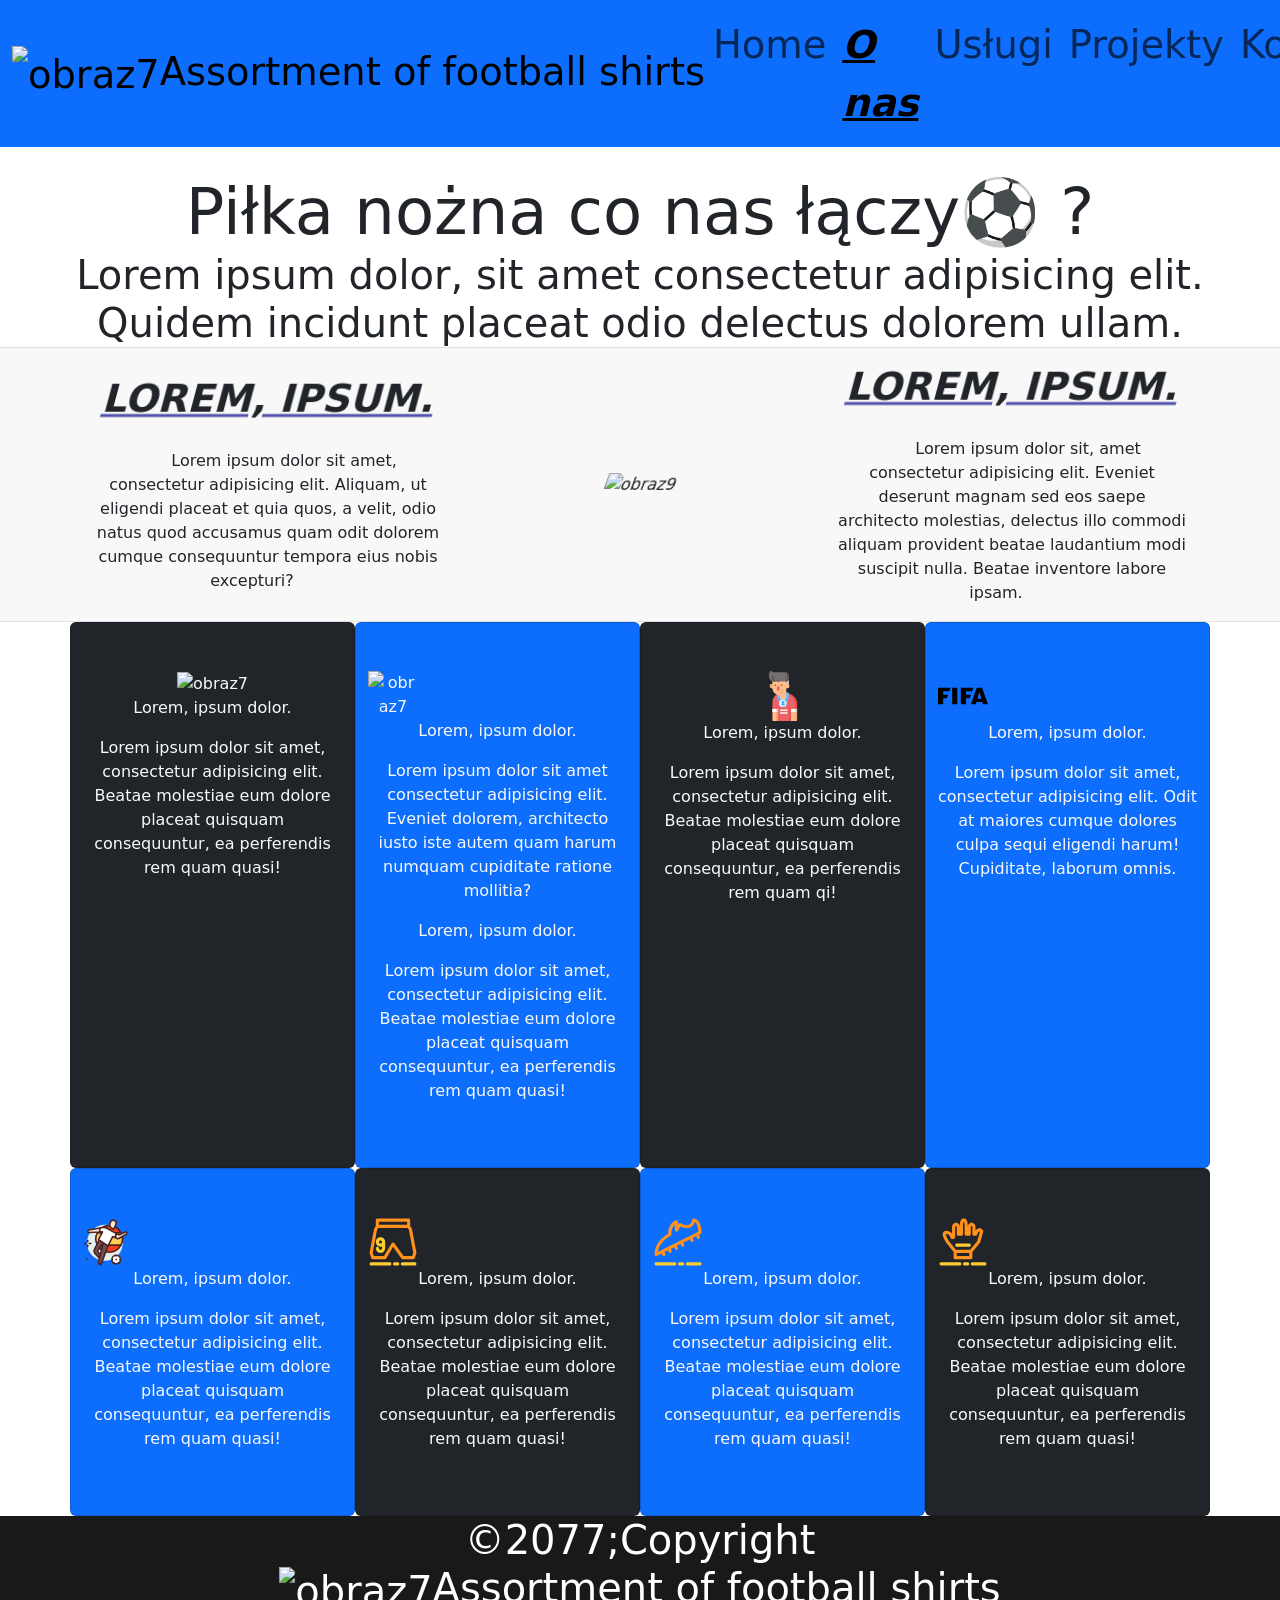
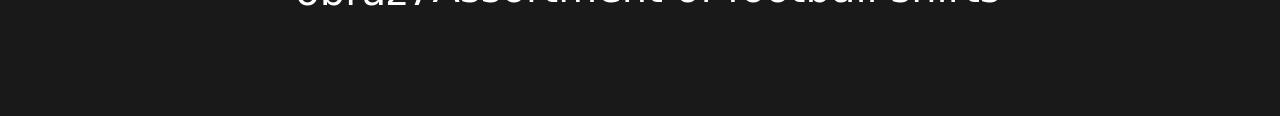
==== commit 8c18597e: "Update index.html" ====
--- a/index.html
+++ b/index.html
@@ -10,7 +10,7 @@
 </head>
 <body>
   <div class="container-fluid">
-       <nav class="navbar navbar-expand-lg bg-primary-subtle">
+       <nav class="navbar navbar-expand-lg bg-primary">
   <div class="container-fluid">
     <a class="navbar-brand" href="#"><div class="Navbar2"><img src="vertical-navy-red-football-shirt-svgrepo-com (1).svg" alt="obraz7" class="obraz7" width="50px">Assortment of football shirts</div></a>
     <button class="navbar-toggler" type="button" data-bs-toggle="collapse" data-bs-target="#navbarNav" aria-controls="navbarNav" aria-expanded="false" aria-label="Toggle navigation">
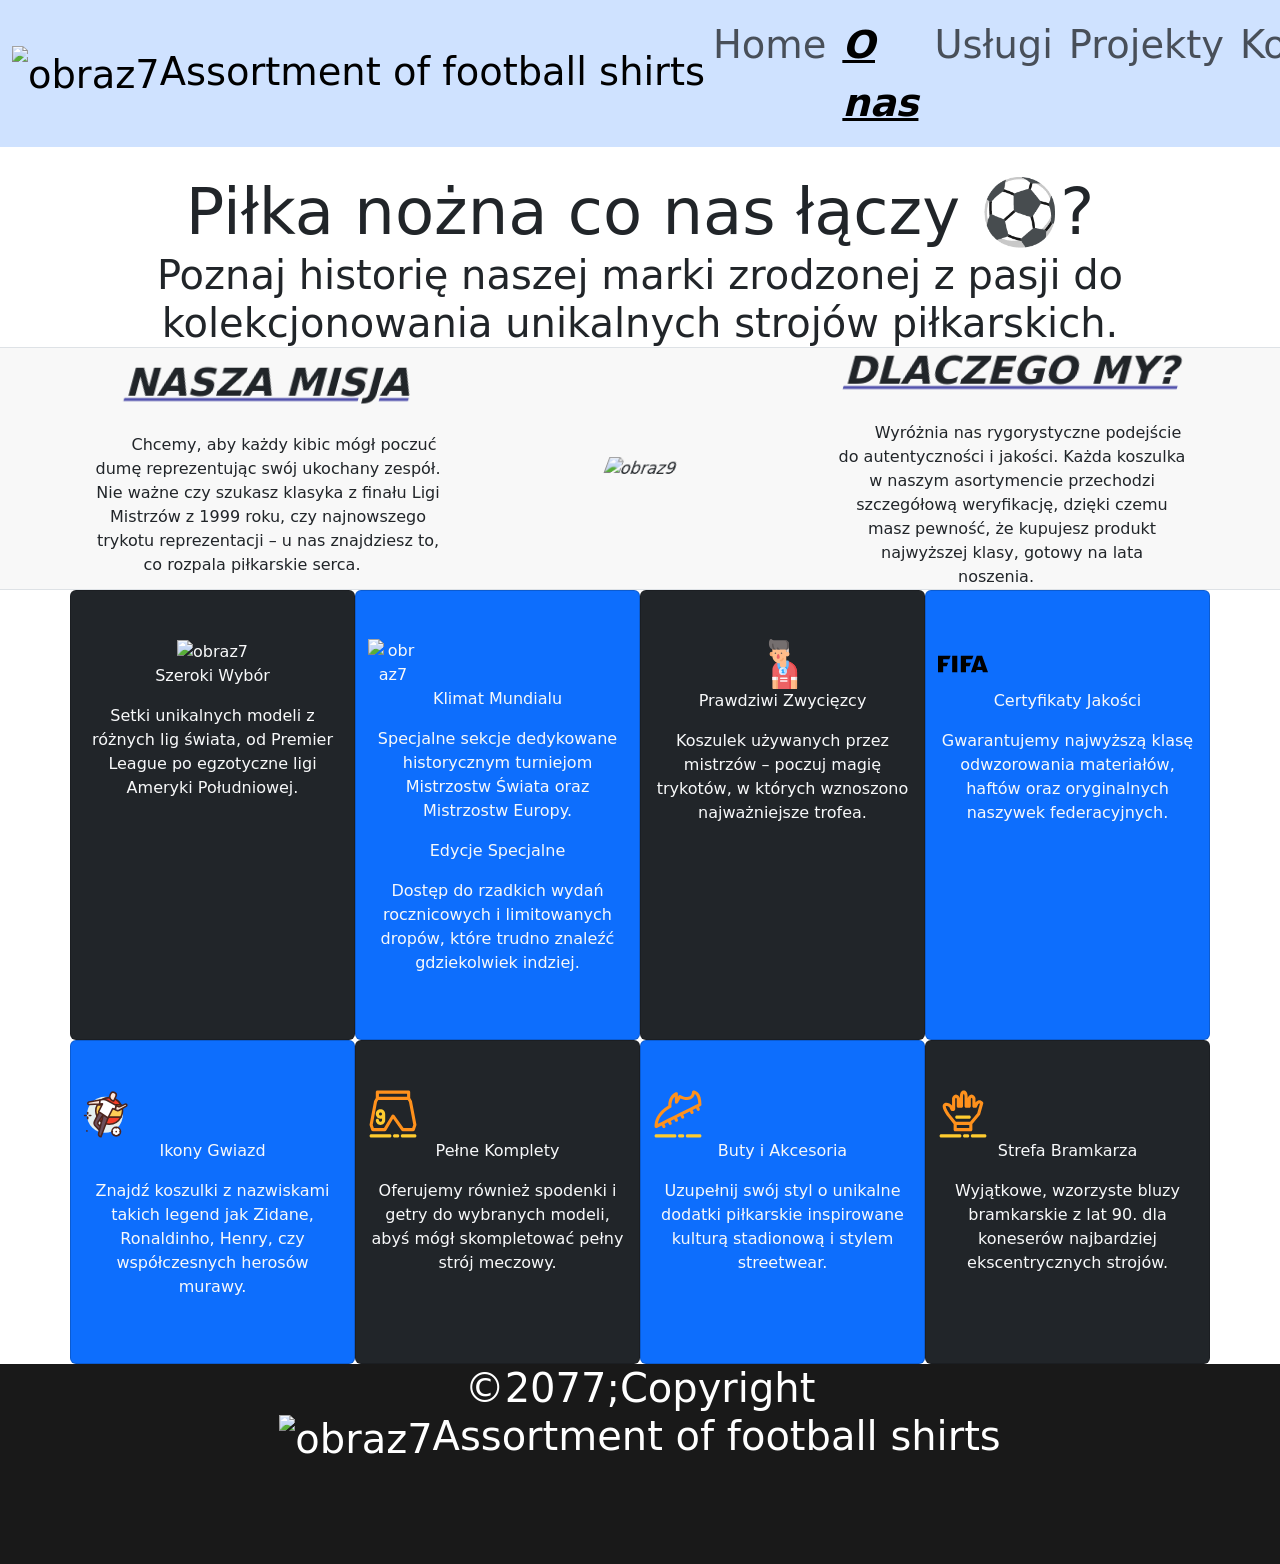
==== commit 0aff6e01: "Update index.html" ====
--- a/index.html
+++ b/index.html
@@ -1,145 +1,143 @@
 <!DOCTYPE html>
-<html lang="en">
+<html lang="pl">
 <head>
     <meta charset="UTF-8">
     <meta name="viewport" content="width=device-width, initial-scale=1.0">
     <title>Assortment of football shirts - O nas</title>
     <link href="https://cdn.jsdelivr.net/npm/bootstrap@5.3.8/dist/css/bootstrap.min.css" rel="stylesheet" integrity="sha384-sRIl4kxILFvY47J16cr9ZwB07vP4J8+LH7qKQnuqkuIAvNWLzeN8tE5YBujZqJLB" crossorigin="anonymous">
-<script src="https://cdn.jsdelivr.net/npm/bootstrap@5.3.8/dist/js/bootstrap.bundle.min.js" integrity="sha384-FKyoEForCGlyvwx9Hj09JcYn3nv7wiPVlz7YYwJrWVcXK/BmnVDxM+D2scQbITxI" crossorigin="anonymous"></script>
+    <script src="https://cdn.jsdelivr.net/npm/bootstrap@5.3.8/dist/js/bootstrap.bundle.min.js" integrity="sha384-FKyoEForCGlyvwx9Hj09JcYn3nv7wiPVlz7YYwJrWVcXK/BmnVDxM+D2scQbITxI" crossorigin="anonymous"></script>
     <link rel="stylesheet" href="style.css">
 </head>
 <body>
   <div class="container-fluid">
-       <nav class="navbar navbar-expand-lg bg-primary">
-  <div class="container-fluid">
-    <a class="navbar-brand" href="#"><div class="Navbar2"><img src="vertical-navy-red-football-shirt-svgrepo-com (1).svg" alt="obraz7" class="obraz7" width="50px">Assortment of football shirts</div></a>
-    <button class="navbar-toggler" type="button" data-bs-toggle="collapse" data-bs-target="#navbarNav" aria-controls="navbarNav" aria-expanded="false" aria-label="Toggle navigation">
-      <span class="navbar-toggler-icon"></span>
-    </button>
-    <div class="collapse navbar-collapse" id="navbarNav">
-      <ul class="navbar-nav ms-auto">
-        <li class="nav-item">
-          <a class="nav-link" href="index13.html"><div>Home</div></a>
-        </li>
-        <li class="nav-item">
-          <a class="nav-link active" style="text-decoration: underline;" href="index.html"><i><strong>O nas</strong></i></a>
-        </li>
-        <li class="nav-item">
-          <a class="nav-link" href="index3.html">Usługi</a>
-        </li>
-        <li class="nav-item">
-          <a class="nav-link" href="index4.html">Projekty</a>
-        </li>
-        <li class="nav-item">
-          <a class="nav-link" href="index5.html">Kontakt</a>
-        </li>
-      </ul>
+    <nav class="navbar navbar-expand-lg bg-primary-subtle">
+      <div class="container-fluid">
+        <a class="navbar-brand" href="#">
+          <div class="Navbar2">
+            <img src="https://www.svgrepo.com/show/349198/vertical-navy-red-football-shirt.svg" alt="obraz7" class="obraz7" width="50px">Assortment of football shirts
+          </div>
+        </a>
+        <button class="navbar-toggler" type="button" data-bs-toggle="collapse" data-bs-target="#navbarNav" aria-controls="navbarNav" aria-expanded="false" aria-label="Toggle navigation">
+          <span class="navbar-toggler-icon"></span>
+        </button>
+        <div class="collapse navbar-collapse" id="navbarNav">
+          <ul class="navbar-nav ms-auto">
+            <li class="nav-item">
+              <a class="nav-link" href="index13.html"><div>Home</div></a>
+            </li>
+            <li class="nav-item">
+              <a class="nav-link active" style="text-decoration: underline;" href="index.html"><i><strong>O nas</strong></i></a>
+            </li>
+            <li class="nav-item">
+              <a class="nav-link" href="index3.html">Usługi</a>
+            </li>
+            <li class="nav-item">
+              <a class="nav-link" href="index4.html">Projekty</a>
+            </li>
+            <li class="nav-item">
+              <a class="nav-link" href="index5.html">Kontakt</a>
+            </li>
+          </ul>
+        </div>
+      </div>
+    </nav>
+  </div>
+
+  <img src="https://cdn.pixabay.com/photo/2017/09/23/11/43/football-2778583_1280.jpg" alt="obraz8" class="obraz8">
+  <div class="display-3 tekst3 text-center">Piłka nożna co nas łączy ⚽?</div>
+  <div class="display-6 text-center">Poznaj historię naszej marki zrodzonej z pasji do kolekcjonowania unikalnych strojów piłkarskich.</div>
+
+  <div class="siema9 siema9-shadow border-top border-bottom justify-content-center align-items-center">
+    <div class="container">
+      <div class="row m-0 justify-content-center text-center align-items-center">
+        <div class="col-lg-4 col-md-3 siema9-text-left">
+          <h3>Nasza Misja</h3>
+          <span class="span2">Chcemy, aby każdy kibic mógł poczuć dumę reprezentując swój ukochany zespół. Nie ważne czy szukasz klasyka z finału Ligi Mistrzów z 1999 roku, czy najnowszego trykotu reprezentacji – u nas znajdziesz to, co rozpala piłkarskie serca.</span>
+        </div>
+        <div class="col-lg-4 col-md-3 d-none d-lg-block siema9-img-center justify-content-center">
+          <img src="https://matchdaytrip.pl/wp-content/uploads/2023/09/psg-stadion-2-scaled.jpg" alt="obraz9" class="obraz9">
+        </div>
+        <div class="col-lg-4 col-md-3 d-block d-lg-none" style="width: 300px;">
+          <img src="https://www.gamereactor.pl/media/19/parishasntheld_4471973b.jpg" alt="obraz10" class="obraz10">
+        </div>
+        <div class="col-lg-4 col-md-3 siema9-text-right text-center">
+          <h3>Dlaczego My?</h3>
+          <span class="span2">Wyróżnia nas rygorystyczne podejście do autentyczności i jakości. Każda koszulka w naszym asortymencie przechodzi szczegółową weryfikację, dzięki czemu masz pewność, że kupujesz produkt najwyższej klasy, gotowy na lata noszenia.</span>
+        </div>
+      </div>
     </div>
   </div>
-</nav>
-</div>
-<img src="stux-football-1419954.jpg" alt="obraz8" class="obraz8">
-<div class="display-3 tekst3 text-center">Piłka nożna co nas łączy⚽ ?</div>
-<div class="display-6 text-center">Lorem ipsum dolor, sit amet consectetur adipisicing elit.<br> Quidem incidunt placeat odio delectus dolorem ullam.</div>
 
-<div class="siema9 siema9-shadow border-top border-bottom justify-content-center align-items-center">
-<div class="container">
-  <div class="row m-0 justify-content-center text-center align-items-center">
-    <div class="col-lg-4 col-md-3 siema9-text-left">
-      <h3>Lorem, ipsum.</h3>
-      <span class="span2">Lorem ipsum dolor sit amet, consectetur adipisicing elit. Aliquam, ut eligendi placeat et quia quos, a velit, odio natus quod accusamus quam odit dolorem cumque consequuntur tempora eius nobis excepturi?</span>
-    </div>
-    <div class="col-lg-4 col-md-3 d-none d-lg-block siema9-img-center justify-content-center">
-      <img src="https://matchdaytrip.pl/wp-content/uploads/2023/09/psg-stadion-2-scaled.jpg" alt="obraz9" class="obraz9">
-    </div>
-    <div class="col-lg-4 col-md-3 d-block d-lg-none" width="300px">
-      <img src="https://www.gamereactor.pl/media/19/parishasntheld_4471973b.jpg" alt="obraz10" class="obraz10">
-    </div>
-    <div class="col-lg-4 col-md-3 siema9-text-right text-center">
-      <p><h3>Lorem, ipsum.</h3><p>
-        <span class="span2">Lorem ipsum dolor sit, amet consectetur adipisicing elit. Eveniet deserunt magnam sed eos saepe architecto molestias, delectus illo commodi aliquam provident beatae laudantium modi suscipit nulla. Beatae inventore labore ipsam.</span>
-      </div>
-  </div>
-</div>
-</div>
-<section>
   <div class="container">
     <div class="row">
-
+      <div class="card col-lg-3 py-5 bg-dark text-light text-center">
+        <div>
+          <img src="https://www.svgrepo.com/show/349198/vertical-navy-red-football-shirt.svg" alt="obraz7" class="obraz7" width="50px">
+          <p>Szeroki Wybór</p>
+          <p>Setki unikalnych modeli z różnych lig świata, od Premier League po egzotyczne ligi Ameryki Południowej.</p>   
+        </div>
+      </div>
+      <div class="card col-lg-3 py-5 bg-primary text-light text-center">
+        <img src="https://www.svgrepo.com/show/220712/world-cup-soccer.svg" alt="obraz7" style="width: 50px;" class="obraz7">
+        <p>Klimat Mundialu</p>
+        <p>Specjalne sekcje dedykowane historycznym turniejom Mistrzostw Świata oraz Mistrzostw Europy.</p>
+        <div>
+          <p>Edycje Specjalne</p>
+          <p>Dostęp do rzadkich wydań rocznicowych i limitowanych dropów, które trudno znaleźć gdziekolwiek indziej.</p>
+        </div>
+      </div>
+      <div class="card col-lg-3 py-5 bg-dark text-light text-center">
+        <div>
+          <img src="football-winner-svgrepo-com.svg" style="width:50px;">
+          <p>Prawdziwi Zwycięzcy</p>
+          <p>Koszulek używanych przez mistrzów – poczuj magię trykotów, w których wznoszono najważniejsze trofea.</p>
+        </div>
+      </div>
+      <div class="card col-lg-3 py-5 bg-primary text-light text-center">
+        <img src="fifa-svgrepo-com.svg" style="width:50px;">
+        <p>Certyfikaty Jakości</p>
+        <p>Gwarantujemy najwyższą klasę odwzorowania materiałów, haftów oraz oryginalnych naszywek federacyjnych.</p>
+      </div>
     </div>
   </div>
-</section>
-<div class="container">
-  <div class="row">
-    <div class="card col-lg-3 py-5 bg-dark text-light text-center">
-      <div>
-        <img src="vertical-navy-red-football-shirt-svgrepo-com (1).svg" alt="obraz7" class="obraz7" width="50px">
-        <p>Lorem, ipsum dolor.</p>
-        <p>Lorem ipsum dolor sit amet, consectetur adipisicing elit. Beatae molestiae eum dolore placeat quisquam consequuntur, ea perferendis rem quam quasi!</p>   
-      </div>
-    </div>
-    <div class="card col-lg-3 py-5 bg-primary text-light text-center">
-<img src="world-cup-svgrepo-com.svg" alt="obraz7" style="width: 50px;" class="obraz7">
-      <p>Lorem, ipsum dolor.</p>
-      <p>Lorem ipsum dolor sit amet consectetur adipisicing elit. Eveniet dolorem, architecto iusto iste autem quam harum numquam cupiditate ratione mollitia?</p>
-      <div>
-        <p>Lorem, ipsum dolor.</p>
-        <p>Lorem ipsum dolor sit amet, consectetur adipisicing elit. Beatae molestiae eum dolore placeat quisquam consequuntur, ea perferendis rem quam quasi!   
-        </p>
-      </div>
-    </div>
-    <div class="card col-lg-3 py-5 bg-dark text-light text-center">
-      <div>
-        <img src="football-winner-svgrepo-com.svg" style="width:50px;">
-        <p>Lorem, ipsum dolor.</p>
-        <p>Lorem ipsum dolor sit amet, consectetur adipisicing elit. Beatae molestiae eum dolore placeat quisquam consequuntur, ea perferendis rem quam qi!</p>
-      </div>
-    </div>
-    <div class="card col-lg-3 py-5 bg-primary text-light text-center">
-      <img src="fifa-svgrepo-com.svg" style="width:50px;">
-      <p>Lorem, ipsum dolor.</p>
-      <p>Lorem ipsum dolor sit amet, consectetur adipisicing elit. Odit at maiores cumque dolores culpa sequi eligendi harum! Cupiditate, laborum omnis.</p>
-  </div>
-<div class="container">
-  <div class="row">
-    <div class="card col-lg-3 py-5 bg-primary text-light text-center">
-      <img src="football-player-spain-svgrepo-com.svg" style="width:50px;">
-      <p>Lorem, ipsum dolor.</p>
-      <div><p>Lorem ipsum dolor sit amet, consectetur adipisicing elit. Beatae molestiae eum dolore placeat quisquam consequuntur, ea perferendis rem quam quasi!</p>
-          </div>
+
+  <div class="container">
+    <div class="row">
+      <div class="card col-lg-3 py-5 bg-primary text-light text-center">
+        <img src="football-player-spain-svgrepo-com.svg" style="width:50px;">
+        <p>Ikony Gwiazd</p>
+        <div>
+          <p>Znajdź koszulki z nazwiskami takich legend jak Zidane, Ronaldinho, Henry, czy współczesnych herosów murawy.</p>
+        </div>
       </div>
       <div class="card col-lg-3 py-5 bg-dark text-light text-center">
         <img src="football-jersey-player-shorts-soccer-svgrepo-com.svg" class="obraz7" style="width:50px">
-        <p>Lorem, ipsum dolor.</p>
+        <p>Pełne Komplety</p>
         <div>
-          <p>Lorem ipsum dolor sit amet, consectetur adipisicing elit. Beatae molestiae eum dolore placeat quisquam consequuntur, ea perferendis rem quam quasi!</p>
-          </div>
+          <p>Oferujemy również spodenki i getry do wybranych modeli, abyś mógł skompletować pełny strój meczowy.</p>
+        </div>
       </div>
       <div class="card col-lg-3 py-5 bg-primary text-light text-center">
         <img src="football-shoe-soccer-sport-sports-svgrepo-com.svg" class="obraz7" style="width:50px;">
-        <p>Lorem, ipsum dolor.</p>
+        <p>Buty i Akcesoria</p>
         <div>
-          <p>Lorem ipsum dolor sit amet, consectetur adipisicing elit. Beatae molestiae eum dolore placeat quisquam consequuntur, ea perferendis rem quam quasi!</p>
-          </div>
+          <p>Uzupełnij swój styl o unikalne dodatki piłkarskie inspirowane kulturą stadionową i stylem streetwear.</p>
+        </div>
       </div>
       <div class="card col-lg-3 py-5 bg-dark text-center text-light">
         <img src="football-game-gloves-soccer-sports-svgrepo-com.svg" class="obraz7" style="width:50px">
-        <p>Lorem, ipsum dolor.</p>
+        <p>Strefa Bramkarza</p>
         <div>
-          <p>Lorem ipsum dolor sit amet, consectetur adipisicing elit. Beatae molestiae eum dolore placeat quisquam consequuntur, ea perferendis rem quam quasi!</p>
-          </div>
+          <p>Wyjątkowe, wzorzyste bluzy bramkarskie z lat 90. dla koneserów najbardziej ekscentrycznych strojów.</p>
+        </div>
       </div>
-</div>
-</div>
-</div>
-  
-</div>
-<div class="container4 text-center">
-  <div class="div4 display-6 text-center">&copy;2077;Copyright<br>
-    <img src="vertical-navy-red-football-shirt-svgrepo-com (1).svg" alt="obraz7" class="obraz7" width="50px">Assortment of football shirts
+    </div>
   </div>
-</div>
-</div>
-</section>
+
+  <div class="container4 text-center">
+    <div class="div4 display-6 text-center">&copy;2077;Copyright<br>
+      <img src="https://www.svgrepo.com/show/349198/vertical-navy-red-football-shirt.svg" alt="obraz7" class="obraz7" width="50px">Assortment of football shirts
+    </div>
+  </div>
 </body>
 </html>
